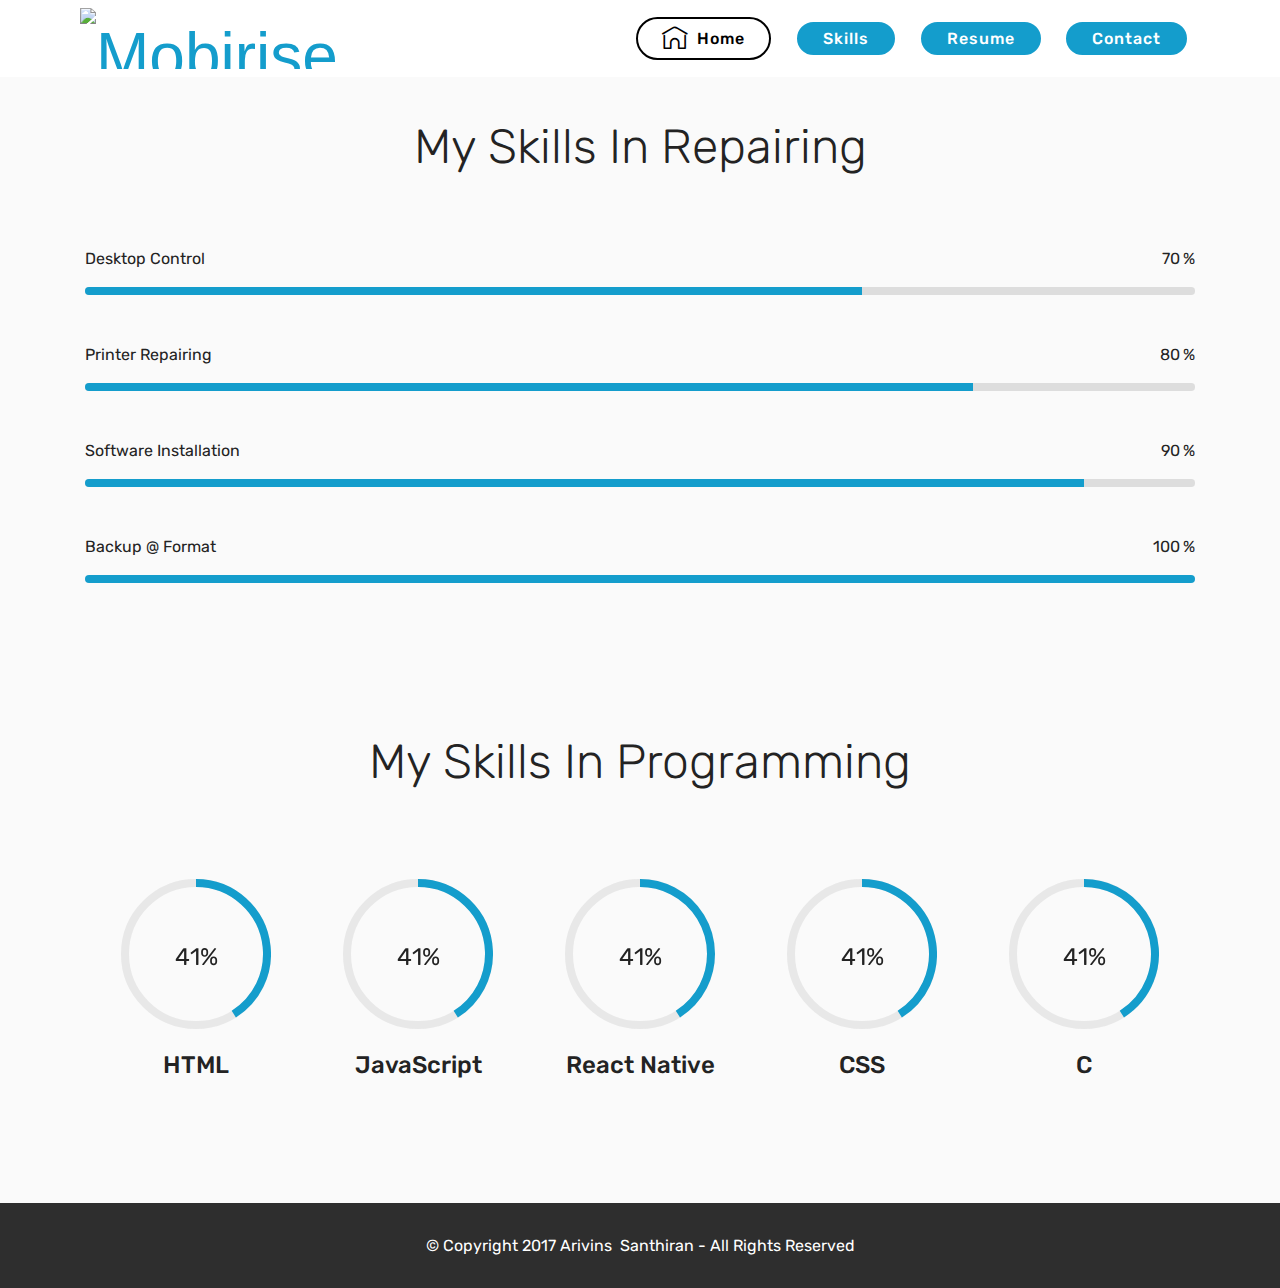
==== page1.html @ 5cee09bf "create github pages" ====
<!DOCTYPE html>
<html>
<head>
  <!-- Site made with Mobirise Website Builder v4.3.2, https://mobirise.com -->
  <meta charset="UTF-8">
  <meta http-equiv="X-UA-Compatible" content="IE=edge">
  <meta name="generator" content="Mobirise v4.3.2, mobirise.com">
  <meta name="viewport" content="width=device-width, initial-scale=1">
  <link rel="shortcut icon" href="assets/images/logo4.png" type="image/x-icon">
  <meta name="description" content="Website Builder Description">
  <title>Skills</title>
  <link rel="stylesheet" href="assets/web/assets/mobirise-icons-bold/mobirise-icons-bold.css">
  <link rel="stylesheet" href="assets/tether/tether.min.css">
  <link rel="stylesheet" href="assets/bootstrap/css/bootstrap.min.css">
  <link rel="stylesheet" href="assets/bootstrap/css/bootstrap-grid.min.css">
  <link rel="stylesheet" href="assets/bootstrap/css/bootstrap-reboot.min.css">
  <link rel="stylesheet" href="assets/soundcloud-plugin/style.css">
  <link rel="stylesheet" href="assets/dropdown/css/style.css">
  <link rel="stylesheet" href="assets/as-pie-progress/css/progress.min.css">
  <link rel="stylesheet" href="assets/theme/css/style.css">
  <link rel="stylesheet" href="assets/mobirise/css/mbr-additional.css" type="text/css">
  
  
  
</head>
<body>
<section class="menu cid-qB36aNNaME" once="menu" id="menu2-l" data-rv-view="851">

    

    <nav class="navbar navbar-expand beta-menu navbar-dropdown align-items-center navbar-fixed-top navbar-toggleable-sm">
        <button class="navbar-toggler navbar-toggler-right" type="button" data-toggle="collapse" data-target="#navbarSupportedContent" aria-controls="navbarSupportedContent" aria-expanded="false" aria-label="Toggle navigation">
            <div class="hamburger">
                <span></span>
                <span></span>
                <span></span>
                <span></span>
            </div>
        </button>
        <div class="menu-logo">
            <div class="navbar-brand">
                <span class="navbar-logo">
                    <a href="index.html#header4-16">
                        <img src="assets/images/mbr-1920x1050.jpg" alt="Mobirise" title="" media-simple="true" style="height: 3.8rem;">
                    </a>
                </span>
                
            </div>
        </div>
        <div class="collapse navbar-collapse" id="navbarSupportedContent">
            <ul class="navbar-nav nav-dropdown" data-app-modern-menu="true"><li class="nav-item dropdown">
                    <a class="nav-link link text-warning display-4" href="https://mobirise.com" aria-expanded="false">.</a>
                </li></ul>
            <div class="navbar-buttons mbr-section-btn"><a class="btn btn-sm btn-black-outline display-4" href="index.html#menu-10"><span class="mbrib-home mbr-iconfont mbr-iconfont-btn"></span>Home</a> <a class="btn btn-sm btn-primary display-4" href="page1.html#progress-bars1-s">Skills
                    </a> <a class="btn btn-sm btn-primary display-4" href="assets/files/index8.pdf">Resume
                    </a> <a class="btn btn-sm btn-primary display-4" href="page2.html#form1-o">Contact
                    </a></div>
        </div>
    </nav>
</section>

<section class="engine"><a href="https://mobirise.co/o">bootstrap button</a></section><section class="progress-bars1 cid-qB3oyh5F5B" id="progress-bars1-s" data-rv-view="853">
    
      

    

    <div class="container">
        <h2 class="mbr-section-title pb-2 align-center mbr-fonts-style display-2"><br>My Skills In Repairing</h2>

        <h3 class="mbr-section-subtitle pb-5 mbr-fonts-style display-5"></h3>

        <div class="progress_elements">
            <div class="progress1 pb-5">
                <div class="title-wrap">
                    <div class="progressbar-title mbr-fonts-style display-7">
                        <p>Desktop Control</p>
                    </div>
                    <div class="progress_value mbr-fonts-style display-7">
                        <div class="progressbar-number"></div>
                        <span>%</span>
                    </div>
                </div>
                <progress class="progress progress-primary" max="100" value="70">
                </progress>
            </div>
            
            <div class="progress2 pb-5">
                <div class="title-wrap">
                    <div class="progressbar-title mbr-fonts-style display-7">
                        <p>Printer Repairing &nbsp; &nbsp; &nbsp; &nbsp; &nbsp; &nbsp; &nbsp; &nbsp; &nbsp; &nbsp; &nbsp; &nbsp;</p>
                    </div>
                <div class="progress_value mbr-fonts-style display-7">
                    <div class="progressbar-number"></div>
                    <span>%</span>
                </div>
                </div>
                <progress class="progress progress-primary" max="100" value="80">
                </progress>
            </div>
            
            <div class="progress3 pb-5">
                <div class="title-wrap">
                    <div class="progressbar-title mbr-fonts-style display-7">
                        <p>Software Installation</p>
                    </div>
                    <div class="progress_value mbr-fonts-style display-7">
                        <div class="progressbar-number"></div>
                        <span>%</span>
                    </div>
                </div>
                <progress class="progress progress-primary" max="100" value="90">
                </progress>
            </div>
            
            <div class="progress4">
                <div class="title-wrap">
                    <div class="progressbar-title mbr-fonts-style display-7">
                        <p>Backup @ Format</p>
                    </div>
                <div class="progress_value mbr-fonts-style display-7">
                    <div class="progressbar-number"></div>
                    <span>%</span>
                </div>
                </div>
                <progress class="progress progress-primary" max="100" value="100">
                </progress>
            </div>
        </div>
    </div>
</section>

<section class="progress-bars3 cid-qB6vY9SUSP" id="progress-bars3-17" data-rv-view="856">
 
     

    
    
    <div class="container">
        <h2 class="mbr-section-title pb-3 align-center mbr-fonts-style display-2">My Skills In Programming</h2>

        <h3 class="mbr-section-subtitle mbr-fonts-style display-5"></h3>
    
        <div class="media-container-row pt-5 mt-2">
            <div class="card p-3 align-center">
                <div class="wrap">
                    <div class="pie_progress progress1" role="progressbar" data-goal="70">
                        <p class="pie_progress__number mbr-fonts-style display-5"></p>
                    </div>
                </div> 
                <div class="mbr-crt-title pt-3">
                    <h4 class="card-title py-2 mbr-fonts-style display-5">HTML</h4>
                </div>                 
            </div>

            <div class="card p-3 align-center">
                <div class="wrap">
                    <div class="pie_progress progress2" role="progressbar" data-goal="73">
                        <p class="pie_progress__number mbr-fonts-style display-5"></p>
                    </div>
                </div> 
                <div class="mbr-crt-title pt-3">
                    <h4 class="card-title py-2 mbr-fonts-style display-5">JavaScript</h4>
                </div>                 
            </div>

            <div class="card p-3 align-center">
                <div class="wrap">
                    <div class="pie_progress progress3" role="progressbar" data-goal="65">
                        <p class="pie_progress__number mbr-fonts-style display-5"></p>
                    </div>
                </div> 
                <div class="mbr-crt-title pt-3">
                    <h4 class="card-title py-2 mbr-fonts-style display-5">React Native</h4>
                </div>                 
            </div>

            <div class="card p-3 align-center">
                <div class="wrap">
                    <div class="pie_progress progress4" role="progressbar" data-goal="68">
                        <p class="pie_progress__number mbr-fonts-style display-5"></p>
                    </div>
                </div> 
                <div class="mbr-crt-title pt-3">
                    <h4 class="card-title py-2 mbr-fonts-style display-5">CSS</h4>
                </div>                 
            </div>

            <div class="card p-3 align-center">
                <div class="wrap">
                    <div class="pie_progress progress5" role="progressbar" data-goal="62">
                        <p class="pie_progress__number mbr-fonts-style display-5"></p>
                    </div>
                </div> 
                <div class="mbr-crt-title pt-3">
                    <h4 class="card-title py-2 mbr-fonts-style display-5">C</h4>
                </div>                 
            </div>

            
        </div>
</div></section>

<section once="" class="cid-qB3oEfMrIQ" id="footer6-t" data-rv-view="859">

    

    

    <div class="container">
        <div class="media-container-row align-center mbr-white">
            <div class="col-12">
                <p class="mbr-text mb-0 mbr-fonts-style display-7">
                    © Copyright 2017 Arivins &nbsp;Santhiran - All Rights Reserved
                </p>
            </div>
        </div>
    </div>
</section>


  <script src="assets/web/assets/jquery/jquery.min.js"></script>
  <script src="assets/popper/popper.min.js"></script>
  <script src="assets/tether/tether.min.js"></script>
  <script src="assets/bootstrap/js/bootstrap.min.js"></script>
  <script src="assets/dropdown/js/script.min.js"></script>
  <script src="assets/touch-swipe/jquery.touch-swipe.min.js"></script>
  <script src="assets/as-pie-progress/jquery-as-pie-progress.min.js"></script>
  <script src="assets/smooth-scroll/smooth-scroll.js"></script>
  <script src="assets/theme/js/script.js"></script>
  
  
</body>
</html>
---- assets/web/assets/mobirise-icons-bold/mobirise-icons-bold.css ----
@font-face {
  font-family: 'mobirise-icons-bold';
  src:  url('mobirise-icons-bold.eot?m1l4yr');
  src:  url('mobirise-icons-bold.eot?m1l4yr#iefix') format('embedded-opentype'),
    url('mobirise-icons-bold.ttf?m1l4yr') format('truetype'),
    url('mobirise-icons-bold.woff?m1l4yr') format('woff'),
    url('mobirise-icons-bold.svg?m1l4yr#mobirise-icons-bold') format('svg');
  font-weight: normal;
  font-style: normal;
}

[class^="mbrib-"], [class*="mbrib-"] {
  /* use !important to prevent issues with browser extensions that change fonts */
  font-family: 'mobirise-icons-bold' !important;
  speak: none;
  font-style: normal;
  font-weight: normal;
  font-variant: normal;
  text-transform: none;
  line-height: 1;

  /* Better Font Rendering =========== */
  -webkit-font-smoothing: antialiased;
  -moz-osx-font-smoothing: grayscale;
}

.mbrib-add-submenu:before {
  content: "\e900";
}
.mbrib-alert:before {
  content: "\e901";
}
.mbrib-align-center:before {
  content: "\e902";
}
.mbrib-align-justify:before {
  content: "\e903";
}
.mbrib-align-left:before {
  content: "\e904";
}
.mbrib-align-right:before {
  content: "\e905";
}
.mbrib-android:before {
  content: "\e906";
}
.mbrib-apple:before {
  content: "\e907";
}
.mbrib-arrow-down:before {
  content: "\e908";
}
.mbrib-arrow-next:before {
  content: "\e909";
}
.mbrib-arrow-prev:before {
  content: "\e90a";
}
.mbrib-arrow-up:before {
  content: "\e90b";
}
.mbrib-bold:before {
  content: "\e90c";
}
.mbrib-bookmark:before {
  content: "\e90d";
}
.mbrib-bootstrap:before {
  content: "\e90e";
}
.mbrib-briefcase:before {
  content: "\e90f";
}
.mbrib-browse:before {
  content: "\e910";
}
.mbrib-bulleted-list:before {
  content: "\e911";
}
.mbrib-calendar:before {
  content: "\e912";
}
.mbrib-camera:before {
  content: "\e913";
}
.mbrib-cart-add:before {
  content: "\e914";
}
.mbrib-cart-full:before {
  content: "\e915";
}
.mbrib-cash:before {
  content: "\e916";
}
.mbrib-change-style:before {
  content: "\e917";
}
.mbrib-chat:before {
  content: "\e918";
}
.mbrib-clock:before {
  content: "\e919";
}
.mbrib-close:before {
  content: "\e91a";
}
.mbrib-cloud:before {
  content: "\e91b";
}
.mbrib-code:before {
  content: "\e91c";
}
.mbrib-contact-form:before {
  content: "\e91d";
}
.mbrib-credit-card:before {
  content: "\e91e";
}
.mbrib-cursor-click:before {
  content: "\e91f";
}
.mbrib-cust-feedback:before {
  content: "\e920";
}
.mbrib-database:before {
  content: "\e921";
}
.mbrib-delivery:before {
  content: "\e922";
}
.mbrib-desktop:before {
  content: "\e923";
}
.mbrib-devices:before {
  content: "\e924";
}
.mbrib-down:before {
  content: "\e925";
}
.mbrib-download:before {
  content: "\e926";
}
.mbrib-drag-n-drop:before {
  content: "\e927";
}
.mbrib-drag-n-drop2:before {
  content: "\e928";
}
.mbrib-edit:before {
  content: "\e929";
}
.mbrib-edit2:before {
  content: "\e92a";
}
.mbrib-error:before {
  content: "\e92b";
}
.mbrib-extension:before {
  content: "\e92c";
}
.mbrib-features:before {
  content: "\e92d";
}
.mbrib-file:before {
  content: "\e92e";
}
.mbrib-flag:before {
  content: "\e92f";
}
.mbrib-folder:before {
  content: "\e930";
}
.mbrib-gift:before {
  content: "\e931";
}
.mbrib-github:before {
  content: "\e932";
}
.mbrib-globe-2:before {
  content: "\e933";
}
.mbrib-globe:before {
  content: "\e934";
}
.mbrib-growing-chart:before {
  content: "\e935";
}
.mbrib-hearth:before {
  content: "\e936";
}
.mbrib-help:before {
  content: "\e937";
}
.mbrib-home:before {
  content: "\e938";
}
.mbrib-hot-cup:before {
  content: "\e939";
}
.mbrib-idea:before {
  content: "\e93a";
}
.mbrib-image-gallery:before {
  content: "\e93b";
}
.mbrib-image-slider:before {
  content: "\e93c";
}
.mbrib-info:before {
  content: "\e93d";
}
.mbrib-italic:before {
  content: "\e93e";
}
.mbrib-key:before {
  content: "\e93f";
}
.mbrib-laptop:before {
  content: "\e940";
}
.mbrib-layers:before {
  content: "\e941";
}
.mbrib-left-right:before {
  content: "\e942";
}
.mbrib-left:before {
  content: "\e943";
}
.mbrib-letter:before {
  content: "\e944";
}
.mbrib-like:before {
  content: "\e945";
}
.mbrib-link:before {
  content: "\e946";
}
.mbrib-lock:before {
  content: "\e947";
}
.mbrib-login:before {
  content: "\e948";
}
.mbrib-logout:before {
  content: "\e949";
}
.mbrib-magic-stick:before {
  content: "\e94a";
}
.mbrib-map-pin:before {
  content: "\e94b";
}
.mbrib-menu:before {
  content: "\e94c";
}
.mbrib-mobile:before {
  content: "\e94d";
}
.mbrib-mobile2:before {
  content: "\e94e";
}
.mbrib-mobirise:before {
  content: "\e94f";
}
.mbrib-more-horizontal:before {
  content: "\e950";
}
.mbrib-more-vertical:before {
  content: "\e951";
}
.mbrib-music:before {
  content: "\e952";
}
.mbrib-new-file:before {
  content: "\e953";
}
.mbrib-numbered-list:before {
  content: "\e954";
}
.mbrib-opened-folder:before {
  content: "\e955";
}
.mbrib-pages:before {
  content: "\e956";
}
.mbrib-paper-plane:before {
  content: "\e957";
}
.mbrib-paperclip:before {
  content: "\e958";
}
.mbrib-photo:before {
  content: "\e959";
}
.mbrib-photos:before {
  content: "\e95a";
}
.mbrib-pin:before {
  content: "\e95b";
}
.mbrib-play:before {
  content: "\e95c";
}
.mbrib-plus:before {
  content: "\e95d";
}
.mbrib-preview:before {
  content: "\e95e";
}
.mbrib-print:before {
  content: "\e95f";
}
.mbrib-protect:before {
  content: "\e960";
}
.mbrib-question:before {
  content: "\e961";
}
.mbrib-quote-left:before {
  content: "\e962";
}
.mbrib-quote-right:before {
  content: "\e963";
}
.mbrib-redo:before {
  content: "\e964";
}
.mbrib-refresh:before {
  content: "\e965";
}
.mbrib-responsive:before {
  content: "\e966";
}
.mbrib-right:before {
  content: "\e967";
}
.mbrib-rocket:before {
  content: "\e968";
}
.mbrib-sad-face:before {
  content: "\e969";
}
.mbrib-sale:before {
  content: "\e96a";
}
.mbrib-save:before {
  content: "\e96b";
}
.mbrib-search:before {
  content: "\e96c";
}
.mbrib-setting:before {
  content: "\e96d";
}
.mbrib-setting2:before {
  content: "\e96e";
}
.mbrib-setting3:before {
  content: "\e96f";
}
.mbrib-share:before {
  content: "\e970";
}
.mbrib-shopping-bag:before {
  content: "\e971";
}
.mbrib-shopping-basket:before {
  content: "\e972";
}
.mbrib-shopping-cart:before {
  content: "\e973";
}
.mbrib-sites:before {
  content: "\e974";
}
.mbrib-smile-face:before {
  content: "\e975";
}
.mbrib-speed:before {
  content: "\e976";
}
.mbrib-star:before {
  content: "\e977";
}
.mbrib-success:before {
  content: "\e978";
}
.mbrib-sun:before {
  content: "\e979";
}
.mbrib-sun2:before {
  content: "\e97a";
}
.mbrib-tablet-vertical:before {
  content: "\e97b";
}
.mbrib-tablet:before {
  content: "\e97c";
}
.mbrib-target:before {
  content: "\e97d";
}
.mbrib-timer:before {
  content: "\e97e";
}
.mbrib-to-ftp:before {
  content: "\e97f";
}
.mbrib-to-local-drive:before {
  content: "\e980";
}
.mbrib-touch-swipe:before {
  content: "\e981";
}
.mbrib-touch:before {
  content: "\e982";
}
.mbrib-trash:before {
  content: "\e983";
}
.mbrib-underline:before {
  content: "\e984";
}
.mbrib-undo:before {
  content: "\e985";
}
.mbrib-unlink:before {
  content: "\e986";
}
.mbrib-unlock:before {
  content: "\e987";
}
.mbrib-up-down:before {
  content: "\e988";
}
.mbrib-up:before {
  content: "\e989";
}
.mbrib-update:before {
  content: "\e98a";
}
.mbrib-upload:before {
  content: "\e98b";
}
.mbrib-user:before {
  content: "\e98c";
}
.mbrib-user2:before {
  content: "\e98d";
}
.mbrib-users:before {
  content: "\e98e";
}
.mbrib-video-play:before {
  content: "\e98f";
}
.mbrib-video:before {
  content: "\e990";
}
.mbrib-watch:before {
  content: "\e991";
}
.mbrib-website-theme:before {
  content: "\e992";
}
.mbrib-wifi:before {
  content: "\e993";
}
.mbrib-windows:before {
  content: "\e994";
}
.mbrib-zoom-out:before {
  content: "\e995";
}
---- assets/soundcloud-plugin/style.css ----
.addons-container {
  position: relative;
  margin-left: auto;
  margin-right: auto;
  padding-right: 15px;
  padding-left: 15px; }
  @media (min-width: 576px) {
    .addons-container {
      padding-right: 15px;
      padding-left: 15px; } }
  @media (min-width: 768px) {
    .addons-container {
      padding-right: 15px;
      padding-left: 15px; } }
  @media (min-width: 992px) {
    .addons-container {
      padding-right: 15px;
      padding-left: 15px; } }
  @media (min-width: 1200px) {
    .addons-container {
      padding-right: 15px;
      padding-left: 15px; } }
  @media (min-width: 576px) {
    .addons-container {
      width: 540px;
      max-width: 100%; } }
  @media (min-width: 768px) {
    .addons-container {
      width: 720px;
      max-width: 100%; } }
  @media (min-width: 992px) {
    .addons-container {
      width: 960px;
      max-width: 100%; } }
  @media (min-width: 1200px) {
    .addons-container {
      width: 1140px;
      max-width: 100%; } }

.addons-container-inner{
    position: relative;
    width: 100%;
    min-height: 1px;
    padding-right: 15px;
    padding-left: 15px;
}
@media (min-width: 567px) {
    .addons-container-inner{
        -ms-flex: 0 0 66.666667%;
        flex: 0 0 66.666667%;
        max-width: 66.666667%;
    }
}
.addons-row{
    display: flex;
    justify-content:center;
}
---- assets/dropdown/css/style.css ----
.navbar-dropdown {
  left: 0;
  padding: 0;
  position: absolute;
  right: 0;
  top: 0;
  transition: all 0.45s ease;
  z-index: 1030;
  background: #282828; }
  .navbar-dropdown .navbar-logo {
    margin-right: 0.8rem;
    transition: margin 0.3s ease-in-out;
    vertical-align: middle; }
    .navbar-dropdown .navbar-logo img {
      height: 3.125rem;
      transition: all 0.3s ease-in-out; }
    .navbar-dropdown .navbar-logo.mbr-iconfont {
      font-size: 3.125rem;
      line-height: 3.125rem; }
  .navbar-dropdown .navbar-caption {
    font-weight: 700;
    white-space: normal;
    vertical-align: -4px;
    line-height: 3.125rem !important; }
    .navbar-dropdown .navbar-caption, .navbar-dropdown .navbar-caption:hover {
      color: inherit;
      text-decoration: none; }
  .navbar-dropdown .mbr-iconfont + .navbar-caption {
    vertical-align: -1px; }
  .navbar-dropdown.navbar-fixed-top {
    position: fixed; }
  .navbar-dropdown .navbar-brand span {
    vertical-align: -4px; }
  .navbar-dropdown.bg-color.transparent {
    background: none; }
  .navbar-dropdown.navbar-short .navbar-brand {
    padding: 0.625rem 0; }
    .navbar-dropdown.navbar-short .navbar-brand span {
      vertical-align: -1px; }
  .navbar-dropdown.navbar-short .navbar-caption {
    line-height: 2.375rem !important;
    vertical-align: -2px; }
  .navbar-dropdown.navbar-short .navbar-logo {
    margin-right: 0.5rem; }
    .navbar-dropdown.navbar-short .navbar-logo img {
      height: 2.375rem; }
    .navbar-dropdown.navbar-short .navbar-logo.mbr-iconfont {
      font-size: 2.375rem;
      line-height: 2.375rem; }
  .navbar-dropdown.navbar-short .mbr-table-cell {
    height: 3.625rem; }
  .navbar-dropdown .navbar-close {
    left: 0.6875rem;
    position: fixed;
    top: 0.75rem;
    z-index: 1000; }
  .navbar-dropdown .hamburger-icon {
    content: "";
    display: inline-block;
    vertical-align: middle;
    width: 16px;
    -webkit-box-shadow: 0 -6px 0 1px #282828,0 0 0 1px #282828,0 6px 0 1px #282828;
    -moz-box-shadow: 0 -6px 0 1px #282828,0 0 0 1px #282828,0 6px 0 1px #282828;
    box-shadow: 0 -6px 0 1px #282828,0 0 0 1px #282828,0 6px 0 1px #282828; }

.dropdown-menu .dropdown-toggle[data-toggle="dropdown-submenu"]::after {
  border-bottom: 0.35em solid transparent;
  border-left: 0.35em solid;
  border-right: 0;
  border-top: 0.35em solid transparent;
  margin-left: 0.3rem; }

.dropdown-menu .dropdown-item:focus {
  outline: 0; }

.nav-dropdown {
  font-size: 0.75rem;
  font-weight: 500;
  height: auto !important; }
  .nav-dropdown .nav-btn {
    padding-left: 1rem; }
  .nav-dropdown .link {
    margin: .667em 1.667em;
    font-weight: 500;
    padding: 0;
    transition: color .2s ease-in-out; }
    .nav-dropdown .link.dropdown-toggle {
      margin-right: 2.583em; }
      .nav-dropdown .link.dropdown-toggle::after {
        margin-left: .25rem;
        border-top: 0.35em solid;
        border-right: 0.35em solid transparent;
        border-left: 0.35em solid transparent;
        border-bottom: 0; }
      .nav-dropdown .link.dropdown-toggle[aria-expanded="true"] {
        margin: 0;
        padding: 0.667em 3.263em  0.667em 1.667em; }
  .nav-dropdown .link::after,
  .nav-dropdown .dropdown-item::after {
    color: inherit; }
  .nav-dropdown .btn {
    font-size: 0.75rem;
    font-weight: 700;
    letter-spacing: 0;
    margin-bottom: 0;
    padding-left: 1.25rem;
    padding-right: 1.25rem; }
  .nav-dropdown .dropdown-menu {
    border-radius: 0;
    border: 0;
    left: 0;
    margin: 0;
    padding-bottom: 1.25rem;
    padding-top: 1.25rem;
    position: relative; }
  .nav-dropdown .dropdown-submenu {
    margin-left: 0.125rem;
    top: 0; }
  .nav-dropdown .dropdown-item {
    font-weight: 500;
    line-height: 2;
    padding: 0.3846em 4.615em 0.3846em 1.5385em;
    position: relative;
    transition: color .2s ease-in-out, background-color .2s ease-in-out; }
    .nav-dropdown .dropdown-item::after {
      margin-top: -0.3077em;
      position: absolute;
      right: 1.1538em;
      top: 50%; }
    .nav-dropdown .dropdown-item:focus, .nav-dropdown .dropdown-item:hover {
      background: none; }

@media (max-width: 767px) {
  .nav-dropdown.navbar-toggleable-sm {
    bottom: 0;
    display: none;
    left: 0;
    overflow-x: hidden;
    position: fixed;
    top: 0;
    transform: translateX(-100%);
    -ms-transform: translateX(-100%);
    -webkit-transform: translateX(-100%);
    width: 18.75rem;
    z-index: 999; } }
.nav-dropdown.navbar-toggleable-xl {
  bottom: 0;
  display: none;
  left: 0;
  overflow-x: hidden;
  position: fixed;
  top: 0;
  transform: translateX(-100%);
  -ms-transform: translateX(-100%);
  -webkit-transform: translateX(-100%);
  width: 18.75rem;
  z-index: 999; }

.nav-dropdown-sm {
  display: block !important;
  overflow-x: hidden;
  overflow: auto;
  padding-top: 3.875rem; }
  .nav-dropdown-sm::after {
    content: "";
    display: block;
    height: 3rem;
    width: 100%; }
  .nav-dropdown-sm.collapse.in ~ .navbar-close {
    display: block !important; }
  .nav-dropdown-sm.collapsing, .nav-dropdown-sm.collapse.in {
    transform: translateX(0);
    -ms-transform: translateX(0);
    -webkit-transform: translateX(0);
    transition: all 0.25s ease-out;
    -webkit-transition: all 0.25s ease-out;
    background: #282828; }
  .nav-dropdown-sm.collapsing[aria-expanded="false"] {
    transform: translateX(-100%);
    -ms-transform: translateX(-100%);
    -webkit-transform: translateX(-100%); }
  .nav-dropdown-sm .nav-item {
    display: block;
    margin-left: 0 !important;
    padding-left: 0; }
  .nav-dropdown-sm .link,
  .nav-dropdown-sm .dropdown-item {
    border-top: 1px dotted rgba(255, 255, 255, 0.1);
    font-size: 0.8125rem;
    line-height: 1.6;
    margin: 0 !important;
    padding: 0.875rem 2.4rem 0.875rem 1.5625rem !important;
    position: relative;
    white-space: normal; }
    .nav-dropdown-sm .link:focus, .nav-dropdown-sm .link:hover,
    .nav-dropdown-sm .dropdown-item:focus,
    .nav-dropdown-sm .dropdown-item:hover {
      background: rgba(0, 0, 0, 0.2) !important;
      color: #c0a375; }
  .nav-dropdown-sm .nav-btn {
    position: relative;
    padding: 1.5625rem 1.5625rem 0 1.5625rem; }
    .nav-dropdown-sm .nav-btn::before {
      border-top: 1px dotted rgba(255, 255, 255, 0.1);
      content: "";
      left: 0;
      position: absolute;
      top: 0;
      width: 100%; }
    .nav-dropdown-sm .nav-btn + .nav-btn {
      padding-top: 0.625rem; }
      .nav-dropdown-sm .nav-btn + .nav-btn::before {
        display: none; }
  .nav-dropdown-sm .btn {
    padding: 0.625rem 0; }
  .nav-dropdown-sm .dropdown-toggle[data-toggle="dropdown-submenu"]::after {
    margin-left: .25rem;
    border-top: 0.35em solid;
    border-right: 0.35em solid transparent;
    border-left: 0.35em solid transparent;
    border-bottom: 0; }
  .nav-dropdown-sm .dropdown-toggle[data-toggle="dropdown-submenu"][aria-expanded="true"]::after {
    border-top: 0;
    border-right: 0.35em solid transparent;
    border-left: 0.35em solid transparent;
    border-bottom: 0.35em solid; }
  .nav-dropdown-sm .dropdown-menu {
    margin: 0;
    padding: 0;
    position: relative;
    top: 0;
    left: 0;
    width: 100%;
    border: 0;
    float: none;
    border-radius: 0;
    background: none; }
  .nav-dropdown-sm .dropdown-submenu {
    left: 100%;
    margin-left: 0.125rem;
    margin-top: -1.25rem;
    top: 0; }

.navbar-toggleable-sm .nav-dropdown .dropdown-menu {
  position: absolute; }

.navbar-toggleable-sm .nav-dropdown .dropdown-submenu {
  left: 100%;
  margin-left: 0.125rem;
  margin-top: -1.25rem;
  top: 0; }

.navbar-toggleable-sm.opened .nav-dropdown .dropdown-menu {
  position: relative; }

.navbar-toggleable-sm.opened .nav-dropdown .dropdown-submenu {
  left: 0;
  margin-left: 00rem;
  margin-top: 0rem;
  top: 0; }

.is-builder .nav-dropdown.collapsing {
  transition: none !important; }

/*# sourceMappingURL=style.css.map */
---- assets/as-pie-progress/css/progress.min.css ----
/**
* jQuery asPieProgress
* A jQuery plugin that animate the progress bar
* Compiled: Fri Sep 02 2016 14:07:00 GMT+0800 (CST)
* @version v0.3.4
* @link https://github.com/amazingSurge/jquery-asPieProgress
* @copyright LGPL-3.0
*/
.pie_progress{position:relative;text-align:center;-webkit-transform-style:preserve-3d;transform-style:preserve-3d}.pie_progress svg{margin:0 auto}.pie_progress__content,.pie_progress__icon,.pie_progress__label,.pie_progress__number{position:absolute;top:50%;left:0;width:100%;-webkit-transform:translateY(-50%);-ms-transform:translateY(-50%);transform:translateY(-50%)}.pie_progress__number{font-size:42px}.pie_progress__label{margin-top:32px;font-size:12px}.pie_progress__svg{position:relative;display:inline-block;width:100%;padding-bottom:100%;overflow:hidden;vertical-align:middle}.pie_progress__svg svg{position:absolute;top:0;left:0;display:inline-block}
---- assets/theme/css/style.css ----
/*!
 * Mobirise v4 theme (https://mobirise.com/)
 * Copyright 2017 Mobirise
 */
section {
  background-color: #eeeeee; }

section,
.container,
.container-fluid {
  position: relative;
  word-wrap: break-word; }

a.mbr-iconfont:hover {
  text-decoration: none; }

.article .lead p, .article .lead ul, .article .lead ol, .article .lead pre, .article .lead blockquote {
  margin-bottom: 0; }

a {
  font-style: normal;
  font-weight: 400;
  cursor: pointer; }
  a, a:hover {
    text-decoration: none; }

figure {
  margin-bottom: 0; }

body {
  color: #232323; }

h1, h2, h3, h4, h5, h6,
.h1, .h2, .h3, .h4, .h5, .h6,
.display-1, .display-2, .display-3, .display-4 {
  line-height: 1;
  word-break: break-word;
  word-wrap: break-word; }

b, strong {
  font-weight: bold; }

blockquote {
  padding: 10px 0 10px 20px;
  position: relative;
  border-left: 2px solid;
  border-color: #ff3366; }

input:-webkit-autofill, input:-webkit-autofill:hover, input:-webkit-autofill:focus, input:-webkit-autofill:active {
  transition-delay: 9999s;
  transition-property: background-color, color; }

textarea[type="hidden"] {
  display: none; }

body {
  position: relative; }

section {
  background-position: 50% 50%;
  background-repeat: no-repeat;
  background-size: cover; }
  section .mbr-background-video,
  section .mbr-background-video-preview {
    position: absolute;
    bottom: 0;
    left: 0;
    right: 0;
    top: 0; }

.hidden {
  visibility: hidden; }

.mbr-z-index20 {
  z-index: 20; }

/*! Base colors */
.mbr-white {
  color: #ffffff; }

.mbr-black {
  color: #000000; }

.mbr-bg-white {
  background-color: #ffffff; }

.mbr-bg-black {
  background-color: #000000; }

/*! Text-aligns */
.align-left {
  text-align: left; }

.align-center {
  text-align: center; }

.align-right {
  text-align: right; }

@media (max-width: 767px) {
  .align-left, .align-center, .align-right, .mbr-section-btn, .mbr-section-title {
    text-align: center; } }
/*! Font-weight  */
.mbr-light {
  font-weight: 300; }

.mbr-regular {
  font-weight: 400; }

.mbr-semibold {
  font-weight: 500; }

.mbr-bold {
  font-weight: 700; }

/*! Media  */
.media-size-item {
  -webkit-flex: 1 1 auto;
  -moz-flex: 1 1 auto;
  -ms-flex: 1 1 auto;
  -o-flex: 1 1 auto;
  flex: 1 1 auto; }

.media-content {
  -webkit-flex-basis: 100%;
  flex-basis: 100%; }

.media-container-row {
  display: -ms-flexbox;
  display: -webkit-flex;
  display: flex;
  -webkit-flex-direction: row;
  -ms-flex-direction: row;
  flex-direction: row;
  -webkit-flex-wrap: wrap;
  -ms-flex-wrap: wrap;
  flex-wrap: wrap;
  -webkit-justify-content: center;
  -ms-flex-pack: center;
  justify-content: center;
  -webkit-align-content: center;
  -ms-flex-line-pack: center;
  align-content: center;
  -webkit-align-items: start;
  -ms-flex-align: start;
  align-items: start; }
  .media-container-row .media-size-item {
    width: 400px; }

.media-container-column {
  display: -ms-flexbox;
  display: -webkit-flex;
  display: flex;
  -webkit-flex-direction: column;
  -ms-flex-direction: column;
  flex-direction: column;
  -webkit-flex-wrap: wrap;
  -ms-flex-wrap: wrap;
  flex-wrap: wrap;
  -webkit-justify-content: center;
  -ms-flex-pack: center;
  justify-content: center;
  -webkit-align-content: center;
  -ms-flex-line-pack: center;
  align-content: center;
  -webkit-align-items: stretch;
  -ms-flex-align: stretch;
  align-items: stretch; }
  .media-container-column > * {
    width: 100%; }

@media (min-width: 992px) {
  .media-container-row {
    -webkit-flex-wrap: nowrap;
    -ms-flex-wrap: nowrap;
    flex-wrap: nowrap; } }
figure {
  overflow: hidden; }

figure[mbr-media-size] {
  transition: width 0.1s; }

.mbr-figure img, .mbr-figure iframe {
  display: block;
  width: 100%; }

.card {
  background-color: transparent;
  border: none; }

.card-img {
  text-align: center;
  flex-shrink: 0; }

.media {
  max-width: 100%;
  margin: 0 auto; }

.mbr-figure {
  -ms-flex-item-align: center;
  -ms-grid-row-align: center;
  -webkit-align-self: center;
  align-self: center; }

.media-container > div {
  max-width: 100%; }

.mbr-figure img, .card-img img {
  width: 100%; }

@media (max-width: 991px) {
  .media-size-item {
    width: auto !important; }

  .media {
    width: auto; }

  .mbr-figure {
    width: 100% !important; } }
/*! Buttons */
.mbr-section-btn {
  margin-left: -.25rem;
  margin-right: -.25rem;
  font-size: 0; }

nav .mbr-section-btn {
  margin-left: 0rem;
  margin-right: 0rem; }

/*! Btn icon margin */
.btn .mbr-iconfont, .btn.btn-sm .mbr-iconfont {
  cursor: pointer;
  margin-right: 0.5rem; }

.btn.btn-md .mbr-iconfont, .btn.btn-md .mbr-iconfont {
  margin-right: 0.8rem; }

.mbr-regular {
  font-weight: 400; }

.mbr-semibold {
  font-weight: 500; }

.mbr-bold {
  font-weight: 700; }

[type="submit"] {
  -webkit-appearance: none; }

/*! Full-screen */
.mbr-fullscreen .mbr-overlay {
  min-height: 100vh; }

.mbr-fullscreen {
  display: flex;
  display: -webkit-flex;
  display: -moz-flex;
  display: -ms-flex;
  display: -o-flex;
  align-items: center;
  -webkit-align-items: center;
  min-height: 100vh;
  padding-top: 3rem;
  padding-bottom: 3rem; }

/*! Map */
.map {
  height: 25rem;
  position: relative; }
  .map iframe {
    width: 100%;
    height: 100%; }

/* Form */
.form-asterisk {
  font-family: initial;
  position: absolute;
  top: -2px;
  font-weight: normal; }

/*! Scroll to top arrow */
.mbr-arrow-up {
  bottom: 25px;
  right: 90px;
  position: fixed;
  text-align: right;
  z-index: 5000;
  color: #ffffff;
  font-size: 32px;
  transform: rotate(180deg);
  -webkit-transform: rotate(180deg); }

.mbr-arrow-up a {
  background: rgba(0, 0, 0, 0.2);
  border-radius: 3px;
  color: #fff;
  display: inline-block;
  height: 60px;
  width: 60px;
  outline-style: none !important;
  position: relative;
  text-decoration: none;
  transition: all .3s ease-in-out;
  cursor: pointer;
  text-align: center; }
  .mbr-arrow-up a:hover {
    background-color: rgba(0, 0, 0, 0.4); }
  .mbr-arrow-up a i {
    line-height: 60px; }

.mbr-arrow-up-icon {
  display: block;
  color: #fff; }

.mbr-arrow-up-icon::before {
  content: "\203a";
  display: inline-block;
  font-family: serif;
  font-size: 32px;
  line-height: 1;
  font-style: normal;
  position: relative;
  top: 6px;
  left: -4px;
  -webkit-transform: rotate(-90deg);
  transform: rotate(-90deg); }

/*! Arrow Down */
.mbr-arrow {
  position: absolute;
  bottom: 45px;
  left: 50%;
  width: 60px;
  height: 60px;
  cursor: pointer;
  background-color: rgba(80, 80, 80, 0.5);
  border-radius: 50%;
  -webkit-transform: translateX(-50%);
  transform: translateX(-50%); }
  .mbr-arrow > a {
    display: inline-block;
    text-decoration: none;
    outline-style: none;
    -webkit-animation: arrowdown 1.7s ease-in-out infinite;
    animation: arrowdown 1.7s ease-in-out infinite; }
    .mbr-arrow > a > i {
      position: absolute;
      top: -2px;
      left: 15px;
      font-size: 2rem; }

@keyframes arrowdown {
  0% {
    transform: translateY(0px);
    -webkit-transform: translateY(0px); }
  50% {
    transform: translateY(-5px);
    -webkit-transform: translateY(-5px); }
  100% {
    transform: translateY(0px);
    -webkit-transform: translateY(0px); } }
@-webkit-keyframes arrowdown {
  0% {
    transform: translateY(0px);
    -webkit-transform: translateY(0px); }
  50% {
    transform: translateY(-5px);
    -webkit-transform: translateY(-5px); }
  100% {
    transform: translateY(0px);
    -webkit-transform: translateY(0px); } }
@media (max-width: 500px) {
  .mbr-arrow-up {
    left: 50%;
    right: auto;
    transform: translateX(-50%) rotate(180deg);
    -webkit-transform: translateX(-50%) rotate(180deg); } }
/*Gradients animation*/
@keyframes gradient-animation {
  from {
    background-position: 0% 100%;
    animation-timing-function: ease-in-out; }
  to {
    background-position: 100% 0%;
    animation-timing-function: ease-in-out; } }
@-webkit-keyframes gradient-animation {
  from {
    background-position: 0% 100%;
    animation-timing-function: ease-in-out; }
  to {
    background-position: 100% 0%;
    animation-timing-function: ease-in-out; } }
.bg-gradient {
  background-size: 200% 200%;
  animation: gradient-animation 5s infinite alternate;
  -webkit-animation: gradient-animation 5s infinite alternate; }

.menu .navbar-brand {
  display: -webkit-flex; }
  .menu .navbar-brand span {
    display: flex;
    display: -webkit-flex; }
  .menu .navbar-brand .navbar-caption-wrap {
    display: -webkit-flex; }
  .menu .navbar-brand .navbar-logo img {
    display: -webkit-flex; }
@media (min-width: 768px) and (max-width: 991px) {
  .menu .navbar-toggleable-sm .navbar-nav {
    display: -webkit-box;
    display: -webkit-flex;
    display: -ms-flexbox; } }
@media (min-width: 992px) {
  .menu .navbar-nav.nav-dropdown {
    display: -webkit-flex; }
  .menu .navbar-toggleable-sm .navbar-collapse {
    display: -webkit-flex !important; } }

/*# sourceMappingURL=style.css.map */
.engine {
	position: absolute;
	text-indent: -2400px;
	text-align: center;
	padding: 0;
	top: 0;
	left: -2400px;
}
---- assets/mobirise/css/mbr-additional.css ----
@import url(https://fonts.googleapis.com/css?family=Rubik:300,300i,400,400i,500,500i,700,700i,900,900i);





body {
  font-style: normal;
  line-height: 1.5;
}
.mbr-section-title {
  font-style: normal;
  line-height: 1.2;
}
.mbr-section-subtitle {
  line-height: 1.3;
}
.mbr-text {
  font-style: normal;
  line-height: 1.6;
}
.display-1 {
  font-family: 'Rubik', sans-serif;
  font-size: 4.25rem;
}
.display-1 > .mbr-iconfont {
  font-size: 6.8rem;
}
.display-2 {
  font-family: 'Rubik', sans-serif;
  font-size: 3rem;
}
.display-2 > .mbr-iconfont {
  font-size: 4.8rem;
}
.display-4 {
  font-family: 'Rubik', sans-serif;
  font-size: 1rem;
}
.display-4 > .mbr-iconfont {
  font-size: 1.6rem;
}
.display-5 {
  font-family: 'Rubik', sans-serif;
  font-size: 1.5rem;
}
.display-5 > .mbr-iconfont {
  font-size: 2.4rem;
}
.display-7 {
  font-family: 'Rubik', sans-serif;
  font-size: 1rem;
}
.display-7 > .mbr-iconfont {
  font-size: 1.6rem;
}
/* ---- Fluid typography for mobile devices ---- */
/* 1.4 - font scale ratio ( bootstrap == 1.42857 ) */
/* 100vw - current viewport width */
/* (48 - 20)  48 == 48rem == 768px, 20 == 20rem == 320px(minimal supported viewport) */
/* 0.65 - min scale variable, may vary */
@media (max-width: 768px) {
  .display-1 {
    font-size: 3.4rem;
    font-size: calc( 2.1374999999999997rem + (4.25 - 2.1374999999999997) * ((100vw - 20rem) / (48 - 20)));
    line-height: calc( 1.4 * (2.1374999999999997rem + (4.25 - 2.1374999999999997) * ((100vw - 20rem) / (48 - 20))));
  }
  .display-2 {
    font-size: 2.4rem;
    font-size: calc( 1.7rem + (3 - 1.7) * ((100vw - 20rem) / (48 - 20)));
    line-height: calc( 1.4 * (1.7rem + (3 - 1.7) * ((100vw - 20rem) / (48 - 20))));
  }
  .display-4 {
    font-size: 0.8rem;
    font-size: calc( 1rem + (1 - 1) * ((100vw - 20rem) / (48 - 20)));
    line-height: calc( 1.4 * (1rem + (1 - 1) * ((100vw - 20rem) / (48 - 20))));
  }
  .display-5 {
    font-size: 1.2rem;
    font-size: calc( 1.175rem + (1.5 - 1.175) * ((100vw - 20rem) / (48 - 20)));
    line-height: calc( 1.4 * (1.175rem + (1.5 - 1.175) * ((100vw - 20rem) / (48 - 20))));
  }
}
/* Buttons */
.btn {
  font-weight: 500;
  border-width: 2px;
  font-style: normal;
  letter-spacing: 1px;
  margin: .4rem .8rem;
  white-space: normal;
  -webkit-transition: all 0.3s ease-in-out;
  -moz-transition: all 0.3s ease-in-out;
  transition: all 0.3s ease-in-out;
  padding: 1rem 3rem;
  border-radius: 3px;
  display: inline-flex;
  align-items: center;
  justify-content: center;
  word-break: break-word;
}
.btn-sm {
  font-weight: 500;
  letter-spacing: 1px;
  -webkit-transition: all 0.3s ease-in-out;
  -moz-transition: all 0.3s ease-in-out;
  transition: all 0.3s ease-in-out;
  padding: 0.6rem 1.5rem;
  border-radius: 3px;
}
.btn-md {
  font-weight: 500;
  letter-spacing: 1px;
  margin: .4rem .8rem !important;
  -webkit-transition: all 0.3s ease-in-out;
  -moz-transition: all 0.3s ease-in-out;
  transition: all 0.3s ease-in-out;
  padding: 1rem 3rem;
  border-radius: 3px;
}
.btn-lg {
  font-weight: 500;
  letter-spacing: 1px;
  margin: .4rem .8rem !important;
  -webkit-transition: all 0.3s ease-in-out;
  -moz-transition: all 0.3s ease-in-out;
  transition: all 0.3s ease-in-out;
  padding: 1.2rem 3.2rem;
  border-radius: 3px;
}
.bg-primary {
  background-color: #149dcc !important;
}
.bg-success {
  background-color: #f7ed4a !important;
}
.bg-info {
  background-color: #82786e !important;
}
.bg-warning {
  background-color: #ffffff !important;
}
.bg-danger {
  background-color: #b1a374 !important;
}
.btn-primary,
.btn-primary:active {
  background-color: #149dcc;
  border-color: #149dcc;
  color: #ffffff;
}
.btn-primary:hover,
.btn-primary:focus,
.btn-primary.focus,
.btn-primary.active {
  color: #ffffff;
  background-color: #0d6786;
  border-color: #0d6786;
}
.btn-primary.disabled,
.btn-primary:disabled {
  color: #ffffff !important;
  background-color: #0d6786 !important;
  border-color: #0d6786 !important;
}
.btn-secondary,
.btn-secondary:active {
  background-color: #ff3366;
  border-color: #ff3366;
  color: #ffffff;
}
.btn-secondary:hover,
.btn-secondary:focus,
.btn-secondary.focus,
.btn-secondary.active {
  color: #ffffff;
  background-color: #e50039;
  border-color: #e50039;
}
.btn-secondary.disabled,
.btn-secondary:disabled {
  color: #ffffff !important;
  background-color: #e50039 !important;
  border-color: #e50039 !important;
}
.btn-info,
.btn-info:active {
  background-color: #82786e;
  border-color: #82786e;
  color: #ffffff;
}
.btn-info:hover,
.btn-info:focus,
.btn-info.focus,
.btn-info.active {
  color: #ffffff;
  background-color: #59524b;
  border-color: #59524b;
}
.btn-info.disabled,
.btn-info:disabled {
  color: #ffffff !important;
  background-color: #59524b !important;
  border-color: #59524b !important;
}
.btn-success,
.btn-success:active {
  background-color: #f7ed4a;
  border-color: #f7ed4a;
  color: #ffffff;
}
.btn-success:hover,
.btn-success:focus,
.btn-success.focus,
.btn-success.active {
  color: #ffffff;
  background-color: #eadd0a;
  border-color: #eadd0a;
}
.btn-success.disabled,
.btn-success:disabled {
  color: #ffffff !important;
  background-color: #eadd0a !important;
  border-color: #eadd0a !important;
}
.btn-warning,
.btn-warning:active {
  background-color: #ffffff;
  border-color: #ffffff;
  color: #ffffff;
}
.btn-warning:hover,
.btn-warning:focus,
.btn-warning.focus,
.btn-warning.active {
  color: #ffffff;
  background-color: #d4d4d4;
  border-color: #d4d4d4;
}
.btn-warning.disabled,
.btn-warning:disabled {
  color: #ffffff !important;
  background-color: #d4d4d4 !important;
  border-color: #d4d4d4 !important;
}
.btn-danger,
.btn-danger:active {
  background-color: #b1a374;
  border-color: #b1a374;
  color: #ffffff;
}
.btn-danger:hover,
.btn-danger:focus,
.btn-danger.focus,
.btn-danger.active {
  color: #ffffff;
  background-color: #8b7d4e;
  border-color: #8b7d4e;
}
.btn-danger.disabled,
.btn-danger:disabled {
  color: #ffffff !important;
  background-color: #8b7d4e !important;
  border-color: #8b7d4e !important;
}
.btn-white {
  color: #333333 !important;
}
.btn-white,
.btn-white:active {
  background-color: #ffffff;
  border-color: #ffffff;
  color: #ffffff;
}
.btn-white:hover,
.btn-white:focus,
.btn-white.focus,
.btn-white.active {
  color: #ffffff;
  background-color: #d4d4d4;
  border-color: #d4d4d4;
}
.btn-white.disabled,
.btn-white:disabled {
  color: #ffffff !important;
  background-color: #d4d4d4 !important;
  border-color: #d4d4d4 !important;
}
.btn-black,
.btn-black:active {
  background-color: #333333;
  border-color: #333333;
  color: #ffffff;
}
.btn-black:hover,
.btn-black:focus,
.btn-black.focus,
.btn-black.active {
  color: #ffffff;
  background-color: #0d0d0d;
  border-color: #0d0d0d;
}
.btn-black.disabled,
.btn-black:disabled {
  color: #ffffff !important;
  background-color: #0d0d0d !important;
  border-color: #0d0d0d !important;
}
.btn-primary-outline,
.btn-primary-outline:active {
  background: none;
  border-color: #0b566f;
  color: #0b566f;
}
.btn-primary-outline:hover,
.btn-primary-outline:focus,
.btn-primary-outline.focus,
.btn-primary-outline.active {
  color: #ffffff;
  background-color: #149dcc;
  border-color: #149dcc;
}
.btn-primary-outline.disabled,
.btn-primary-outline:disabled {
  color: #ffffff !important;
  background-color: #149dcc !important;
  border-color: #149dcc !important;
}
.btn-secondary-outline,
.btn-secondary-outline:active {
  background: none;
  border-color: #cc0033;
  color: #cc0033;
}
.btn-secondary-outline:hover,
.btn-secondary-outline:focus,
.btn-secondary-outline.focus,
.btn-secondary-outline.active {
  color: #ffffff;
  background-color: #ff3366;
  border-color: #ff3366;
}
.btn-secondary-outline.disabled,
.btn-secondary-outline:disabled {
  color: #ffffff !important;
  background-color: #ff3366 !important;
  border-color: #ff3366 !important;
}
.btn-info-outline,
.btn-info-outline:active {
  background: none;
  border-color: #4b453f;
  color: #4b453f;
}
.btn-info-outline:hover,
.btn-info-outline:focus,
.btn-info-outline.focus,
.btn-info-outline.active {
  color: #ffffff;
  background-color: #82786e;
  border-color: #82786e;
}
.btn-info-outline.disabled,
.btn-info-outline:disabled {
  color: #ffffff !important;
  background-color: #82786e !important;
  border-color: #82786e !important;
}
.btn-success-outline,
.btn-success-outline:active {
  background: none;
  border-color: #d2c609;
  color: #d2c609;
}
.btn-success-outline:hover,
.btn-success-outline:focus,
.btn-success-outline.focus,
.btn-success-outline.active {
  color: #ffffff;
  background-color: #f7ed4a;
  border-color: #f7ed4a;
}
.btn-success-outline.disabled,
.btn-success-outline:disabled {
  color: #ffffff !important;
  background-color: #f7ed4a !important;
  border-color: #f7ed4a !important;
}
.btn-warning-outline,
.btn-warning-outline:active {
  background: none;
  border-color: #ffffff;
  color: #ffffff;
}
.btn-warning-outline:hover,
.btn-warning-outline:focus,
.btn-warning-outline.focus,
.btn-warning-outline.active {
  color: #ffffff;
  background-color: #ffffff;
  border-color: #ffffff;
}
.btn-warning-outline.disabled,
.btn-warning-outline:disabled {
  color: #ffffff !important;
  background-color: #ffffff !important;
  border-color: #ffffff !important;
}
.btn-danger-outline,
.btn-danger-outline:active {
  background: none;
  border-color: #7a6e45;
  color: #7a6e45;
}
.btn-danger-outline:hover,
.btn-danger-outline:focus,
.btn-danger-outline.focus,
.btn-danger-outline.active {
  color: #ffffff;
  background-color: #b1a374;
  border-color: #b1a374;
}
.btn-danger-outline.disabled,
.btn-danger-outline:disabled {
  color: #ffffff !important;
  background-color: #b1a374 !important;
  border-color: #b1a374 !important;
}
.btn-black-outline,
.btn-black-outline:active {
  background: none;
  border-color: #000000;
  color: #000000;
}
.btn-black-outline:hover,
.btn-black-outline:focus,
.btn-black-outline.focus,
.btn-black-outline.active {
  color: #ffffff;
  background-color: #333333;
  border-color: #333333;
}
.btn-black-outline.disabled,
.btn-black-outline:disabled {
  color: #ffffff !important;
  background-color: #333333 !important;
  border-color: #333333 !important;
}
.btn-white-outline,
.btn-white-outline:active,
.btn-white-outline.active {
  background: none;
  border-color: #ffffff;
  color: #ffffff;
}
.btn-white-outline:hover,
.btn-white-outline:focus,
.btn-white-outline.focus {
  color: #333333;
  background-color: #ffffff;
  border-color: #ffffff;
}
.text-primary {
  color: #149dcc !important;
}
.text-secondary {
  color: #ff3366 !important;
}
.text-success {
  color: #f7ed4a !important;
}
.text-info {
  color: #82786e !important;
}
.text-warning {
  color: #ffffff !important;
}
.text-danger {
  color: #b1a374 !important;
}
.text-white {
  color: #ffffff !important;
}
.text-black {
  color: #000000 !important;
}
a.text-primary:hover,
a.text-primary:focus {
  color: #0b566f !important;
}
a.text-secondary:hover,
a.text-secondary:focus {
  color: #cc0033 !important;
}
a.text-success:hover,
a.text-success:focus {
  color: #d2c609 !important;
}
a.text-info:hover,
a.text-info:focus {
  color: #4b453f !important;
}
a.text-warning:hover,
a.text-warning:focus {
  color: #cccccc !important;
}
a.text-danger:hover,
a.text-danger:focus {
  color: #7a6e45 !important;
}
a.text-white:hover,
a.text-white:focus {
  color: #b3b3b3 !important;
}
a.text-black:hover,
a.text-black:focus {
  color: #4d4d4d !important;
}
.alert-success {
  background-color: #70c770;
}
.alert-info {
  background-color: #82786e;
}
.alert-warning {
  background-color: #ffffff;
}
.alert-danger {
  background-color: #b1a374;
}
.mbr-section-btn a.btn:not(.btn-form) {
  border-radius: 100px;
}
.mbr-section-btn a.btn:not(.btn-form):hover {
  box-shadow: 0 10px 40px 0 rgba(0, 0, 0, 0.2);
}
.mbr-gallery-filter li a {
  border-radius: 100px !important;
}
.mbr-gallery-filter li.active .btn {
  background-color: #149dcc;
  border-color: #149dcc;
  color: #ffffff;
}
.mbr-gallery-filter li.active .btn:focus {
  box-shadow: none;
}
.nav-tabs .nav-link {
  border-radius: 100px !important;
}
.btn-form {
  border-radius: 0;
}
.btn-form:hover {
  cursor: pointer;
}
a,
a:hover {
  color: #149dcc;
}
.mbr-plan-header.bg-primary .mbr-plan-subtitle,
.mbr-plan-header.bg-primary .mbr-plan-price-desc {
  color: #b4e6f8;
}
.mbr-plan-header.bg-success .mbr-plan-subtitle,
.mbr-plan-header.bg-success .mbr-plan-price-desc {
  color: #ffffff;
}
.mbr-plan-header.bg-info .mbr-plan-subtitle,
.mbr-plan-header.bg-info .mbr-plan-price-desc {
  color: #beb8b2;
}
.mbr-plan-header.bg-warning .mbr-plan-subtitle,
.mbr-plan-header.bg-warning .mbr-plan-price-desc {
  color: #ffffff;
}
.mbr-plan-header.bg-danger .mbr-plan-subtitle,
.mbr-plan-header.bg-danger .mbr-plan-price-desc {
  color: #dfd9c6;
}
/* Scroll to top button*/
.scrollToTop_wraper {
  opacity: 0 !important;
}
/* Others*/
.note-check a[data-value=Rubik] {
  font-style: normal;
}
.mbr-arrow a {
  color: #ffffff;
}
.form-control-label {
  position: relative;
  cursor: pointer;
  margin-bottom: .357em;
  padding: 0;
}
.alert {
  color: #ffffff;
  border-radius: 0;
  border: 0;
  font-size: .875rem;
  line-height: 1.5;
  margin-bottom: 1.875rem;
  padding: 1.25rem;
  position: relative;
}
.alert.alert-form::after {
  background-color: inherit;
  bottom: -7px;
  content: "";
  display: block;
  height: 14px;
  left: 50%;
  margin-left: -7px;
  position: absolute;
  transform: rotate(45deg);
  width: 14px;
}
.form-control {
  background-color: #f5f5f5;
  box-shadow: none;
  color: #565656;
  font-family: 'Rubik', sans-serif;
  font-size: 1rem;
  line-height: 1.43;
  min-height: 3.5em;
  padding: 1.07em .5em;
}
.form-control > .mbr-iconfont {
  font-size: 1.6rem;
}
.form-control,
.form-control:focus {
  border: 1px solid #e8e8e8;
}
.form-active .form-control:invalid {
  border-color: red;
}
.mbr-overlay {
  background-color: #000;
  bottom: 0;
  left: 0;
  opacity: .5;
  position: absolute;
  right: 0;
  top: 0;
  z-index: 0;
}
blockquote {
  font-style: italic;
  padding: 10px 0 10px 20px;
  font-size: 1.09rem;
  position: relative;
  border-color: #149dcc;
  border-width: 3px;
}
ul,
ol,
pre,
blockquote {
  margin-bottom: 2.3125rem;
}
pre {
  background: #f4f4f4;
  padding: 10px 24px;
  white-space: pre-wrap;
}
.inactive {
  -webkit-user-select: none;
  -moz-user-select: none;
  -ms-user-select: none;
  user-select: none;
  pointer-events: none;
  -webkit-user-drag: none;
  user-drag: none;
}
.mbr-section__comments .row {
  justify-content: center;
}
/* Forms */
.mbr-form .btn {
  margin: .4rem 0;
}
.mbr-form .input-group-btn a.btn {
  border-radius: 100px !important;
}
.mbr-form .input-group-btn a.btn:hover {
  box-shadow: 0 10px 40px 0 rgba(0, 0, 0, 0.2);
}
.mbr-form .input-group-btn button[type="submit"] {
  border-radius: 100px !important;
  padding: 1rem 3rem;
}
.mbr-form .input-group-btn button[type="submit"]:hover {
  box-shadow: 0 10px 40px 0 rgba(0, 0, 0, 0.2);
}
.form2 .form-control {
  border-top-left-radius: 100px;
  border-bottom-left-radius: 100px;
}
.form2 .input-group-btn a.btn {
  border-top-left-radius: 0 !important;
  border-bottom-left-radius: 0 !important;
}
.form2 .input-group-btn button[type="submit"] {
  border-top-left-radius: 0 !important;
  border-bottom-left-radius: 0 !important;
}
.form3 input[type="email"] {
  border-radius: 100px !important;
}
@media (max-width: 349px) {
  .form2 input[type="email"] {
    border-radius: 100px !important;
  }
  .form2 .input-group-btn a.btn {
    border-radius: 100px !important;
  }
  .form2 .input-group-btn button[type="submit"] {
    border-radius: 100px !important;
  }
}
@media (max-width: 767px) {
  .btn {
    font-size: .75rem !important;
  }
  .btn .mbr-iconfont {
    font-size: 1rem !important;
  }
}
/* Social block */
.btn-social {
  font-size: 20px;
  border-radius: 50%;
  padding: 0;
  width: 44px;
  height: 44px;
  line-height: 44px;
  text-align: center;
  position: relative;
  border: 2px solid #c0a375;
  border-color: #149dcc;
  color: #232323;
  cursor: pointer;
}
.btn-social i {
  top: 0;
  line-height: 44px;
  width: 44px;
}
.btn-social:hover {
  color: #fff;
  background: #149dcc;
}
.btn-social + .btn {
  margin-left: .1rem;
}
/* Footer */
.mbr-footer-content li::before,
.mbr-footer .mbr-contacts li::before {
  background: #149dcc;
}
.mbr-footer-content li a:hover,
.mbr-footer .mbr-contacts li a:hover {
  color: #149dcc;
}
.footer3 input[type="email"],
.footer4 input[type="email"] {
  border-radius: 100px !important;
}
.footer3 .input-group-btn a.btn,
.footer4 .input-group-btn a.btn {
  border-radius: 100px !important;
}
.footer3 .input-group-btn button[type="submit"],
.footer4 .input-group-btn button[type="submit"] {
  border-radius: 100px !important;
}
/* Headers*/
.header13 .form-inline input[type="email"],
.header14 .form-inline input[type="email"] {
  border-radius: 100px;
}
.header13 .form-inline input[type="text"],
.header14 .form-inline input[type="text"] {
  border-radius: 100px;
}
.header13 .form-inline input[type="tel"],
.header14 .form-inline input[type="tel"] {
  border-radius: 100px;
}
.header13 .form-inline a.btn,
.header14 .form-inline a.btn {
  border-radius: 100px;
}
.header13 .form-inline button,
.header14 .form-inline button {
  border-radius: 100px !important;
}
.offset-1 {
  margin-left: 8.33333%;
}
.offset-2 {
  margin-left: 16.66667%;
}
.offset-3 {
  margin-left: 25%;
}
.offset-4 {
  margin-left: 33.33333%;
}
.offset-5 {
  margin-left: 41.66667%;
}
.offset-6 {
  margin-left: 50%;
}
.offset-7 {
  margin-left: 58.33333%;
}
.offset-8 {
  margin-left: 66.66667%;
}
.offset-9 {
  margin-left: 75%;
}
.offset-10 {
  margin-left: 83.33333%;
}
.offset-11 {
  margin-left: 91.66667%;
}
@media (min-width: 576px) {
  .offset-sm-0 {
    margin-left: 0%;
  }
  .offset-sm-1 {
    margin-left: 8.33333%;
  }
  .offset-sm-2 {
    margin-left: 16.66667%;
  }
  .offset-sm-3 {
    margin-left: 25%;
  }
  .offset-sm-4 {
    margin-left: 33.33333%;
  }
  .offset-sm-5 {
    margin-left: 41.66667%;
  }
  .offset-sm-6 {
    margin-left: 50%;
  }
  .offset-sm-7 {
    margin-left: 58.33333%;
  }
  .offset-sm-8 {
    margin-left: 66.66667%;
  }
  .offset-sm-9 {
    margin-left: 75%;
  }
  .offset-sm-10 {
    margin-left: 83.33333%;
  }
  .offset-sm-11 {
    margin-left: 91.66667%;
  }
}
@media (min-width: 768px) {
  .offset-md-0 {
    margin-left: 0%;
  }
  .offset-md-1 {
    margin-left: 8.33333%;
  }
  .offset-md-2 {
    margin-left: 16.66667%;
  }
  .offset-md-3 {
    margin-left: 25%;
  }
  .offset-md-4 {
    margin-left: 33.33333%;
  }
  .offset-md-5 {
    margin-left: 41.66667%;
  }
  .offset-md-6 {
    margin-left: 50%;
  }
  .offset-md-7 {
    margin-left: 58.33333%;
  }
  .offset-md-8 {
    margin-left: 66.66667%;
  }
  .offset-md-9 {
    margin-left: 75%;
  }
  .offset-md-10 {
    margin-left: 83.33333%;
  }
  .offset-md-11 {
    margin-left: 91.66667%;
  }
}
@media (min-width: 992px) {
  .offset-lg-0 {
    margin-left: 0%;
  }
  .offset-lg-1 {
    margin-left: 8.33333%;
  }
  .offset-lg-2 {
    margin-left: 16.66667%;
  }
  .offset-lg-3 {
    margin-left: 25%;
  }
  .offset-lg-4 {
    margin-left: 33.33333%;
  }
  .offset-lg-5 {
    margin-left: 41.66667%;
  }
  .offset-lg-6 {
    margin-left: 50%;
  }
  .offset-lg-7 {
    margin-left: 58.33333%;
  }
  .offset-lg-8 {
    margin-left: 66.66667%;
  }
  .offset-lg-9 {
    margin-left: 75%;
  }
  .offset-lg-10 {
    margin-left: 83.33333%;
  }
  .offset-lg-11 {
    margin-left: 91.66667%;
  }
}
@media (min-width: 1200px) {
  .offset-xl-0 {
    margin-left: 0%;
  }
  .offset-xl-1 {
    margin-left: 8.33333%;
  }
  .offset-xl-2 {
    margin-left: 16.66667%;
  }
  .offset-xl-3 {
    margin-left: 25%;
  }
  .offset-xl-4 {
    margin-left: 33.33333%;
  }
  .offset-xl-5 {
    margin-left: 41.66667%;
  }
  .offset-xl-6 {
    margin-left: 50%;
  }
  .offset-xl-7 {
    margin-left: 58.33333%;
  }
  .offset-xl-8 {
    margin-left: 66.66667%;
  }
  .offset-xl-9 {
    margin-left: 75%;
  }
  .offset-xl-10 {
    margin-left: 83.33333%;
  }
  .offset-xl-11 {
    margin-left: 91.66667%;
  }
}
.navbar-toggler {
  -webkit-align-self: flex-start;
  -ms-flex-item-align: start;
  align-self: flex-start;
  padding: 0.25rem 0.75rem;
  font-size: 1.25rem;
  line-height: 1;
  background: transparent;
  border: 1px solid transparent;
  -webkit-border-radius: 0.25rem;
  border-radius: 0.25rem;
}
.navbar-toggler:focus,
.navbar-toggler:hover {
  text-decoration: none;
}
.navbar-toggler-icon {
  display: inline-block;
  width: 1.5em;
  height: 1.5em;
  vertical-align: middle;
  content: "";
  background: no-repeat center center;
  -webkit-background-size: 100% 100%;
  -o-background-size: 100% 100%;
  background-size: 100% 100%;
}
.navbar-toggler-left {
  position: absolute;
  left: 1rem;
}
.navbar-toggler-right {
  position: absolute;
  right: 1rem;
}
@media (max-width: 575px) {
  .navbar-toggleable .navbar-nav .dropdown-menu {
    position: static;
    float: none;
  }
  .navbar-toggleable > .container {
    padding-right: 0;
    padding-left: 0;
  }
}
@media (min-width: 576px) {
  .navbar-toggleable {
    -webkit-box-orient: horizontal;
    -webkit-box-direction: normal;
    -webkit-flex-direction: row;
    -ms-flex-direction: row;
    flex-direction: row;
    -webkit-flex-wrap: nowrap;
    -ms-flex-wrap: nowrap;
    flex-wrap: nowrap;
    -webkit-box-align: center;
    -webkit-align-items: center;
    -ms-flex-align: center;
    align-items: center;
  }
  .navbar-toggleable .navbar-nav {
    -webkit-box-orient: horizontal;
    -webkit-box-direction: normal;
    -webkit-flex-direction: row;
    -ms-flex-direction: row;
    flex-direction: row;
  }
  .navbar-toggleable .navbar-nav .nav-link {
    padding-right: .5rem;
    padding-left: .5rem;
  }
  .navbar-toggleable > .container {
    display: -webkit-box;
    display: -webkit-flex;
    display: -ms-flexbox;
    display: flex;
    -webkit-flex-wrap: nowrap;
    -ms-flex-wrap: nowrap;
    flex-wrap: nowrap;
    -webkit-box-align: center;
    -webkit-align-items: center;
    -ms-flex-align: center;
    align-items: center;
  }
  .navbar-toggleable .navbar-collapse {
    display: -webkit-box !important;
    display: -webkit-flex !important;
    display: -ms-flexbox !important;
    display: flex !important;
    width: 100%;
  }
  .navbar-toggleable .navbar-toggler {
    display: none;
  }
}
@media (max-width: 767px) {
  .navbar-toggleable-sm .navbar-nav .dropdown-menu {
    position: static;
    float: none;
  }
  .navbar-toggleable-sm > .container {
    padding-right: 0;
    padding-left: 0;
  }
}
@media (min-width: 768px) {
  .navbar-toggleable-sm {
    -webkit-box-orient: horizontal;
    -webkit-box-direction: normal;
    -webkit-flex-direction: row;
    -ms-flex-direction: row;
    flex-direction: row;
    -webkit-flex-wrap: nowrap;
    -ms-flex-wrap: nowrap;
    flex-wrap: nowrap;
    -webkit-box-align: center;
    -webkit-align-items: center;
    -ms-flex-align: center;
    align-items: center;
  }
  .navbar-toggleable-sm .navbar-nav {
    -webkit-box-orient: horizontal;
    -webkit-box-direction: normal;
    -webkit-flex-direction: row;
    -ms-flex-direction: row;
    flex-direction: row;
  }
  .navbar-toggleable-sm .navbar-nav .nav-link {
    padding-right: .5rem;
    padding-left: .5rem;
  }
  .navbar-toggleable-sm > .container {
    display: -webkit-box;
    display: -webkit-flex;
    display: -ms-flexbox;
    display: flex;
    -webkit-flex-wrap: nowrap;
    -ms-flex-wrap: nowrap;
    flex-wrap: nowrap;
    -webkit-box-align: center;
    -webkit-align-items: center;
    -ms-flex-align: center;
    align-items: center;
  }
  .navbar-toggleable-sm .navbar-collapse {
    display: -webkit-box !important;
    display: -webkit-flex !important;
    display: -ms-flexbox !important;
    display: flex !important;
    width: 100%;
  }
  .navbar-toggleable-sm .navbar-toggler {
    display: none;
  }
}
@media (max-width: 991px) {
  .navbar-toggleable-md .navbar-nav .dropdown-menu {
    position: static;
    float: none;
  }
  .navbar-toggleable-md > .container {
    padding-right: 0;
    padding-left: 0;
  }
}
@media (min-width: 992px) {
  .navbar-toggleable-md {
    -webkit-box-orient: horizontal;
    -webkit-box-direction: normal;
    -webkit-flex-direction: row;
    -ms-flex-direction: row;
    flex-direction: row;
    -webkit-flex-wrap: nowrap;
    -ms-flex-wrap: nowrap;
    flex-wrap: nowrap;
    -webkit-box-align: center;
    -webkit-align-items: center;
    -ms-flex-align: center;
    align-items: center;
  }
  .navbar-toggleable-md .navbar-nav {
    -webkit-box-orient: horizontal;
    -webkit-box-direction: normal;
    -webkit-flex-direction: row;
    -ms-flex-direction: row;
    flex-direction: row;
  }
  .navbar-toggleable-md .navbar-nav .nav-link {
    padding-right: .5rem;
    padding-left: .5rem;
  }
  .navbar-toggleable-md > .container {
    display: -webkit-box;
    display: -webkit-flex;
    display: -ms-flexbox;
    display: flex;
    -webkit-flex-wrap: nowrap;
    -ms-flex-wrap: nowrap;
    flex-wrap: nowrap;
    -webkit-box-align: center;
    -webkit-align-items: center;
    -ms-flex-align: center;
    align-items: center;
  }
  .navbar-toggleable-md .navbar-collapse {
    display: -webkit-box !important;
    display: -webkit-flex !important;
    display: -ms-flexbox !important;
    display: flex !important;
    width: 100%;
  }
  .navbar-toggleable-md .navbar-toggler {
    display: none;
  }
}
@media (max-width: 1199px) {
  .navbar-toggleable-lg .navbar-nav .dropdown-menu {
    position: static;
    float: none;
  }
  .navbar-toggleable-lg > .container {
    padding-right: 0;
    padding-left: 0;
  }
}
@media (min-width: 1200px) {
  .navbar-toggleable-lg {
    -webkit-box-orient: horizontal;
    -webkit-box-direction: normal;
    -webkit-flex-direction: row;
    -ms-flex-direction: row;
    flex-direction: row;
    -webkit-flex-wrap: nowrap;
    -ms-flex-wrap: nowrap;
    flex-wrap: nowrap;
    -webkit-box-align: center;
    -webkit-align-items: center;
    -ms-flex-align: center;
    align-items: center;
  }
  .navbar-toggleable-lg .navbar-nav {
    -webkit-box-orient: horizontal;
    -webkit-box-direction: normal;
    -webkit-flex-direction: row;
    -ms-flex-direction: row;
    flex-direction: row;
  }
  .navbar-toggleable-lg .navbar-nav .nav-link {
    padding-right: .5rem;
    padding-left: .5rem;
  }
  .navbar-toggleable-lg > .container {
    display: -webkit-box;
    display: -webkit-flex;
    display: -ms-flexbox;
    display: flex;
    -webkit-flex-wrap: nowrap;
    -ms-flex-wrap: nowrap;
    flex-wrap: nowrap;
    -webkit-box-align: center;
    -webkit-align-items: center;
    -ms-flex-align: center;
    align-items: center;
  }
  .navbar-toggleable-lg .navbar-collapse {
    display: -webkit-box !important;
    display: -webkit-flex !important;
    display: -ms-flexbox !important;
    display: flex !important;
    width: 100%;
  }
  .navbar-toggleable-lg .navbar-toggler {
    display: none;
  }
}
.navbar-toggleable-xl {
  -webkit-box-orient: horizontal;
  -webkit-box-direction: normal;
  -webkit-flex-direction: row;
  -ms-flex-direction: row;
  flex-direction: row;
  -webkit-flex-wrap: nowrap;
  -ms-flex-wrap: nowrap;
  flex-wrap: nowrap;
  -webkit-box-align: center;
  -webkit-align-items: center;
  -ms-flex-align: center;
  align-items: center;
}
.navbar-toggleable-xl .navbar-nav .dropdown-menu {
  position: static;
  float: none;
}
.navbar-toggleable-xl > .container {
  padding-right: 0;
  padding-left: 0;
}
.navbar-toggleable-xl .navbar-nav {
  -webkit-box-orient: horizontal;
  -webkit-box-direction: normal;
  -webkit-flex-direction: row;
  -ms-flex-direction: row;
  flex-direction: row;
}
.navbar-toggleable-xl .navbar-nav .nav-link {
  padding-right: .5rem;
  padding-left: .5rem;
}
.navbar-toggleable-xl > .container {
  display: -webkit-box;
  display: -webkit-flex;
  display: -ms-flexbox;
  display: flex;
  -webkit-flex-wrap: nowrap;
  -ms-flex-wrap: nowrap;
  flex-wrap: nowrap;
  -webkit-box-align: center;
  -webkit-align-items: center;
  -ms-flex-align: center;
  align-items: center;
}
.navbar-toggleable-xl .navbar-collapse {
  display: -webkit-box !important;
  display: -webkit-flex !important;
  display: -ms-flexbox !important;
  display: flex !important;
  width: 100%;
}
.navbar-toggleable-xl .navbar-toggler {
  display: none;
}
.card-img {
  width: auto;
}
.menu .navbar.collapsed:not(.beta-menu) {
  flex-direction: column;
}
.carousel-item.active,
.carousel-item-next,
.carousel-item-prev {
  display: -webkit-box;
  display: -webkit-flex;
  display: -ms-flexbox;
  display: flex;
}
.note-air-layout .dropup .dropdown-menu,
.note-air-layout .navbar-fixed-bottom .dropdown .dropdown-menu {
  bottom: initial !important;
}
html,
body {
  height: auto;
  min-height: 100vh;
}
.cid-qB1YARN7k7 .navbar-toggler {
  color: #000;
}
.cid-qB1Zk220La {
  padding-top: 90px;
  padding-bottom: 90px;
  background-image: url("../../../assets/images/mbr-1613x1080.jpg");
}
.cid-qB1Zk220La .mbr-figure {
  margin: 0 auto;
}
.cid-qB1Zk220La H3 {
  text-align: center;
}
.cid-qB1Zk220La H1 {
  text-align: center;
}
.cid-qB36aNNaME .navbar {
  background: #ffffff;
  transition: none;
  min-height: 77px;
  padding: .5rem 0;
}
.cid-qB36aNNaME .navbar-dropdown.bg-color.transparent.opened {
  background: #ffffff;
}
.cid-qB36aNNaME a {
  font-style: normal;
}
.cid-qB36aNNaME .nav-item span {
  padding-right: 0.4em;
  line-height: 0.5em;
  vertical-align: text-bottom;
  position: relative;
  top: -0.2em;
  text-decoration: none;
}
.cid-qB36aNNaME .nav-item a {
  padding: 0.7rem 0 !important;
  margin: 0rem .65rem !important;
}
.cid-qB36aNNaME .btn {
  padding: 0.4rem 1.5rem;
  display: inline-flex;
  align-items: center;
}
.cid-qB36aNNaME .btn .mbr-iconfont {
  font-size: 1.6rem;
}
.cid-qB36aNNaME .menu-logo {
  margin-right: auto;
}
.cid-qB36aNNaME .menu-logo .navbar-brand {
  display: flex;
  margin-left: 5rem;
  padding: 0;
  transition: padding .2s;
  min-height: 3.8rem;
  align-items: center;
}
.cid-qB36aNNaME .menu-logo .navbar-brand .navbar-caption-wrap {
  display: flex;
  -webkit-align-items: center;
  align-items: center;
  word-break: break-word;
  min-width: 7rem;
  margin: .3rem 0;
}
.cid-qB36aNNaME .menu-logo .navbar-brand .navbar-caption-wrap .navbar-caption {
  line-height: 1.2rem !important;
  padding-right: 2rem;
}
.cid-qB36aNNaME .menu-logo .navbar-brand .navbar-logo {
  font-size: 4rem;
  transition: font-size 0.25s;
}
.cid-qB36aNNaME .menu-logo .navbar-brand .navbar-logo img {
  display: flex;
}
.cid-qB36aNNaME .menu-logo .navbar-brand .navbar-logo .mbr-iconfont {
  transition: font-size 0.25s;
}
.cid-qB36aNNaME .navbar-toggleable-sm .navbar-collapse {
  justify-content: flex-end;
  -webkit-justify-content: flex-end;
  padding-right: 5rem;
  width: auto;
}
.cid-qB36aNNaME .navbar-toggleable-sm .navbar-collapse .navbar-nav {
  flex-wrap: wrap;
  -webkit-flex-wrap: wrap;
  padding-left: 0;
}
.cid-qB36aNNaME .navbar-toggleable-sm .navbar-collapse .navbar-nav .nav-item {
  -webkit-align-self: center;
  align-self: center;
}
.cid-qB36aNNaME .navbar-toggleable-sm .navbar-collapse .navbar-buttons {
  padding-left: 0;
  padding-bottom: 0;
}
.cid-qB36aNNaME .dropdown .dropdown-menu {
  background: #ffffff;
  display: none;
  position: absolute;
  min-width: 5rem;
  padding-top: 1.4rem;
  padding-bottom: 1.4rem;
  text-align: left;
}
.cid-qB36aNNaME .dropdown .dropdown-menu .dropdown-item {
  width: auto;
  padding: 0.235em 1.5385em 0.235em 1.5385em !important;
}
.cid-qB36aNNaME .dropdown .dropdown-menu .dropdown-item::after {
  right: 0.5rem;
}
.cid-qB36aNNaME .dropdown .dropdown-menu .dropdown-submenu {
  margin: 0;
}
.cid-qB36aNNaME .dropdown.open > .dropdown-menu {
  display: block;
}
.cid-qB36aNNaME .navbar-toggleable-sm.opened:after {
  position: absolute;
  width: 100vw;
  height: 100vh;
  content: '';
  background-color: rgba(0, 0, 0, 0.1);
  left: 0;
  bottom: 0;
  transform: translateY(100%);
  -webkit-transform: translateY(100%);
  z-index: 1000;
}
.cid-qB36aNNaME .navbar.navbar-short {
  min-height: 60px;
  transition: all .2s;
}
.cid-qB36aNNaME .navbar.navbar-short .navbar-toggler-right {
  top: 20px;
}
.cid-qB36aNNaME .navbar.navbar-short .navbar-logo a {
  font-size: 2.5rem !important;
  line-height: 2.5rem;
  transition: font-size 0.25s;
}
.cid-qB36aNNaME .navbar.navbar-short .navbar-logo a .mbr-iconfont {
  font-size: 2.5rem !important;
}
.cid-qB36aNNaME .navbar.navbar-short .navbar-logo a img {
  height: 3rem !important;
}
.cid-qB36aNNaME .navbar.navbar-short .navbar-brand {
  min-height: 3rem;
}
.cid-qB36aNNaME button.navbar-toggler {
  width: 31px;
  height: 18px;
  cursor: pointer;
  transition: all .2s;
  top: 1.5rem;
  right: 1rem;
}
.cid-qB36aNNaME button.navbar-toggler:focus {
  outline: none;
}
.cid-qB36aNNaME button.navbar-toggler .hamburger span {
  position: absolute;
  right: 0;
  width: 30px;
  height: 2px;
  border-right: 5px;
  background-color: #333333;
}
.cid-qB36aNNaME button.navbar-toggler .hamburger span:nth-child(1) {
  top: 0;
  transition: all .2s;
}
.cid-qB36aNNaME button.navbar-toggler .hamburger span:nth-child(2) {
  top: 8px;
  transition: all .15s;
}
.cid-qB36aNNaME button.navbar-toggler .hamburger span:nth-child(3) {
  top: 8px;
  transition: all .15s;
}
.cid-qB36aNNaME button.navbar-toggler .hamburger span:nth-child(4) {
  top: 16px;
  transition: all .2s;
}
.cid-qB36aNNaME nav.opened .hamburger span:nth-child(1) {
  top: 8px;
  width: 0;
  opacity: 0;
  right: 50%;
  transition: all .2s;
}
.cid-qB36aNNaME nav.opened .hamburger span:nth-child(2) {
  -webkit-transform: rotate(45deg);
  transform: rotate(45deg);
  transition: all .25s;
}
.cid-qB36aNNaME nav.opened .hamburger span:nth-child(3) {
  -webkit-transform: rotate(-45deg);
  transform: rotate(-45deg);
  transition: all .25s;
}
.cid-qB36aNNaME nav.opened .hamburger span:nth-child(4) {
  top: 8px;
  width: 0;
  opacity: 0;
  right: 50%;
  transition: all .2s;
}
.cid-qB36aNNaME .collapsed.navbar-expand {
  flex-direction: column;
}
.cid-qB36aNNaME .collapsed .btn {
  display: flex;
}
.cid-qB36aNNaME .collapsed .navbar-collapse {
  display: none !important;
  padding-right: 0 !important;
}
.cid-qB36aNNaME .collapsed .navbar-collapse.collapsing,
.cid-qB36aNNaME .collapsed .navbar-collapse.show {
  display: block !important;
}
.cid-qB36aNNaME .collapsed .navbar-collapse.collapsing .navbar-nav,
.cid-qB36aNNaME .collapsed .navbar-collapse.show .navbar-nav {
  display: block;
  text-align: center;
}
.cid-qB36aNNaME .collapsed .navbar-collapse.collapsing .navbar-nav .nav-item,
.cid-qB36aNNaME .collapsed .navbar-collapse.show .navbar-nav .nav-item {
  clear: both;
}
.cid-qB36aNNaME .collapsed .navbar-collapse.collapsing .navbar-buttons,
.cid-qB36aNNaME .collapsed .navbar-collapse.show .navbar-buttons {
  text-align: center;
}
.cid-qB36aNNaME .collapsed .navbar-collapse.collapsing .navbar-buttons:last-child,
.cid-qB36aNNaME .collapsed .navbar-collapse.show .navbar-buttons:last-child {
  margin-bottom: 1rem;
}
.cid-qB36aNNaME .collapsed button.navbar-toggler {
  display: block;
}
.cid-qB36aNNaME .collapsed .navbar-brand {
  margin-left: 1rem !important;
}
.cid-qB36aNNaME .collapsed .navbar-toggleable-sm {
  flex-direction: column;
  -webkit-flex-direction: column;
}
.cid-qB36aNNaME .collapsed .dropdown .dropdown-menu {
  width: 100%;
  text-align: center;
  position: relative;
  opacity: 0;
  display: block;
  height: 0;
  visibility: hidden;
  padding: 0;
  transition-duration: .5s;
  transition-property: opacity,padding,height;
}
.cid-qB36aNNaME .collapsed .dropdown.open > .dropdown-menu {
  position: relative;
  opacity: 1;
  height: auto;
  padding: 1.4rem 0;
  visibility: visible;
}
.cid-qB36aNNaME .collapsed .dropdown .dropdown-submenu {
  left: 0;
  text-align: center;
  width: 100%;
}
.cid-qB36aNNaME .collapsed .dropdown .dropdown-toggle[data-toggle="dropdown-submenu"]::after {
  margin-top: 0;
  position: inherit;
  right: 0;
  top: 50%;
  display: inline-block;
  width: 0;
  height: 0;
  margin-left: .3em;
  vertical-align: middle;
  content: "";
  border-top: .30em solid;
  border-right: .30em solid transparent;
  border-left: .30em solid transparent;
}
@media (max-width: 991px) {
  .cid-qB36aNNaME.navbar-expand {
    flex-direction: column;
  }
  .cid-qB36aNNaME img {
    height: 3.8rem !important;
  }
  .cid-qB36aNNaME .btn {
    display: flex;
  }
  .cid-qB36aNNaME button.navbar-toggler {
    display: block;
  }
  .cid-qB36aNNaME .navbar-brand {
    margin-left: 1rem !important;
  }
  .cid-qB36aNNaME .navbar-toggleable-sm {
    flex-direction: column;
    -webkit-flex-direction: column;
  }
  .cid-qB36aNNaME .navbar-collapse {
    display: none !important;
    padding-right: 0 !important;
  }
  .cid-qB36aNNaME .navbar-collapse.collapsing,
  .cid-qB36aNNaME .navbar-collapse.show {
    display: block !important;
  }
  .cid-qB36aNNaME .navbar-collapse.collapsing .navbar-nav,
  .cid-qB36aNNaME .navbar-collapse.show .navbar-nav {
    display: block;
    text-align: center;
  }
  .cid-qB36aNNaME .navbar-collapse.collapsing .navbar-nav .nav-item,
  .cid-qB36aNNaME .navbar-collapse.show .navbar-nav .nav-item {
    clear: both;
  }
  .cid-qB36aNNaME .navbar-collapse.collapsing .navbar-buttons,
  .cid-qB36aNNaME .navbar-collapse.show .navbar-buttons {
    text-align: center;
  }
  .cid-qB36aNNaME .navbar-collapse.collapsing .navbar-buttons:last-child,
  .cid-qB36aNNaME .navbar-collapse.show .navbar-buttons:last-child {
    margin-bottom: 1rem;
  }
  .cid-qB36aNNaME .dropdown .dropdown-menu {
    width: 100%;
    text-align: center;
    position: relative;
    opacity: 0;
    display: block;
    height: 0;
    visibility: hidden;
    padding: 0;
    transition-duration: .5s;
    transition-property: opacity,padding,height;
  }
  .cid-qB36aNNaME .dropdown.open > .dropdown-menu {
    position: relative;
    opacity: 1;
    height: auto;
    padding: 1.4rem 0;
    visibility: visible;
  }
  .cid-qB36aNNaME .dropdown .dropdown-submenu {
    left: 0;
    text-align: center;
    width: 100%;
  }
  .cid-qB36aNNaME .dropdown .dropdown-toggle[data-toggle="dropdown-submenu"]::after {
    margin-top: 0;
    position: inherit;
    right: 0;
    top: 50%;
    display: inline-block;
    width: 0;
    height: 0;
    margin-left: .3em;
    vertical-align: middle;
    content: "";
    border-top: .30em solid;
    border-right: .30em solid transparent;
    border-left: .30em solid transparent;
  }
}
@media (min-width: 767px) {
  .cid-qB36aNNaME .menu-logo {
    flex-shrink: 0;
  }
}
.cid-qB3qTO2q1r {
  padding-top: 30px;
  padding-bottom: 30px;
  background-color: #2e2e2e;
}
.cid-qB36aNNaME .navbar {
  background: #ffffff;
  transition: none;
  min-height: 77px;
  padding: .5rem 0;
}
.cid-qB36aNNaME .navbar-dropdown.bg-color.transparent.opened {
  background: #ffffff;
}
.cid-qB36aNNaME a {
  font-style: normal;
}
.cid-qB36aNNaME .nav-item span {
  padding-right: 0.4em;
  line-height: 0.5em;
  vertical-align: text-bottom;
  position: relative;
  top: -0.2em;
  text-decoration: none;
}
.cid-qB36aNNaME .nav-item a {
  padding: 0.7rem 0 !important;
  margin: 0rem .65rem !important;
}
.cid-qB36aNNaME .btn {
  padding: 0.4rem 1.5rem;
  display: inline-flex;
  align-items: center;
}
.cid-qB36aNNaME .btn .mbr-iconfont {
  font-size: 1.6rem;
}
.cid-qB36aNNaME .menu-logo {
  margin-right: auto;
}
.cid-qB36aNNaME .menu-logo .navbar-brand {
  display: flex;
  margin-left: 5rem;
  padding: 0;
  transition: padding .2s;
  min-height: 3.8rem;
  align-items: center;
}
.cid-qB36aNNaME .menu-logo .navbar-brand .navbar-caption-wrap {
  display: flex;
  -webkit-align-items: center;
  align-items: center;
  word-break: break-word;
  min-width: 7rem;
  margin: .3rem 0;
}
.cid-qB36aNNaME .menu-logo .navbar-brand .navbar-caption-wrap .navbar-caption {
  line-height: 1.2rem !important;
  padding-right: 2rem;
}
.cid-qB36aNNaME .menu-logo .navbar-brand .navbar-logo {
  font-size: 4rem;
  transition: font-size 0.25s;
}
.cid-qB36aNNaME .menu-logo .navbar-brand .navbar-logo img {
  display: flex;
}
.cid-qB36aNNaME .menu-logo .navbar-brand .navbar-logo .mbr-iconfont {
  transition: font-size 0.25s;
}
.cid-qB36aNNaME .navbar-toggleable-sm .navbar-collapse {
  justify-content: flex-end;
  -webkit-justify-content: flex-end;
  padding-right: 5rem;
  width: auto;
}
.cid-qB36aNNaME .navbar-toggleable-sm .navbar-collapse .navbar-nav {
  flex-wrap: wrap;
  -webkit-flex-wrap: wrap;
  padding-left: 0;
}
.cid-qB36aNNaME .navbar-toggleable-sm .navbar-collapse .navbar-nav .nav-item {
  -webkit-align-self: center;
  align-self: center;
}
.cid-qB36aNNaME .navbar-toggleable-sm .navbar-collapse .navbar-buttons {
  padding-left: 0;
  padding-bottom: 0;
}
.cid-qB36aNNaME .dropdown .dropdown-menu {
  background: #ffffff;
  display: none;
  position: absolute;
  min-width: 5rem;
  padding-top: 1.4rem;
  padding-bottom: 1.4rem;
  text-align: left;
}
.cid-qB36aNNaME .dropdown .dropdown-menu .dropdown-item {
  width: auto;
  padding: 0.235em 1.5385em 0.235em 1.5385em !important;
}
.cid-qB36aNNaME .dropdown .dropdown-menu .dropdown-item::after {
  right: 0.5rem;
}
.cid-qB36aNNaME .dropdown .dropdown-menu .dropdown-submenu {
  margin: 0;
}
.cid-qB36aNNaME .dropdown.open > .dropdown-menu {
  display: block;
}
.cid-qB36aNNaME .navbar-toggleable-sm.opened:after {
  position: absolute;
  width: 100vw;
  height: 100vh;
  content: '';
  background-color: rgba(0, 0, 0, 0.1);
  left: 0;
  bottom: 0;
  transform: translateY(100%);
  -webkit-transform: translateY(100%);
  z-index: 1000;
}
.cid-qB36aNNaME .navbar.navbar-short {
  min-height: 60px;
  transition: all .2s;
}
.cid-qB36aNNaME .navbar.navbar-short .navbar-toggler-right {
  top: 20px;
}
.cid-qB36aNNaME .navbar.navbar-short .navbar-logo a {
  font-size: 2.5rem !important;
  line-height: 2.5rem;
  transition: font-size 0.25s;
}
.cid-qB36aNNaME .navbar.navbar-short .navbar-logo a .mbr-iconfont {
  font-size: 2.5rem !important;
}
.cid-qB36aNNaME .navbar.navbar-short .navbar-logo a img {
  height: 3rem !important;
}
.cid-qB36aNNaME .navbar.navbar-short .navbar-brand {
  min-height: 3rem;
}
.cid-qB36aNNaME button.navbar-toggler {
  width: 31px;
  height: 18px;
  cursor: pointer;
  transition: all .2s;
  top: 1.5rem;
  right: 1rem;
}
.cid-qB36aNNaME button.navbar-toggler:focus {
  outline: none;
}
.cid-qB36aNNaME button.navbar-toggler .hamburger span {
  position: absolute;
  right: 0;
  width: 30px;
  height: 2px;
  border-right: 5px;
  background-color: #333333;
}
.cid-qB36aNNaME button.navbar-toggler .hamburger span:nth-child(1) {
  top: 0;
  transition: all .2s;
}
.cid-qB36aNNaME button.navbar-toggler .hamburger span:nth-child(2) {
  top: 8px;
  transition: all .15s;
}
.cid-qB36aNNaME button.navbar-toggler .hamburger span:nth-child(3) {
  top: 8px;
  transition: all .15s;
}
.cid-qB36aNNaME button.navbar-toggler .hamburger span:nth-child(4) {
  top: 16px;
  transition: all .2s;
}
.cid-qB36aNNaME nav.opened .hamburger span:nth-child(1) {
  top: 8px;
  width: 0;
  opacity: 0;
  right: 50%;
  transition: all .2s;
}
.cid-qB36aNNaME nav.opened .hamburger span:nth-child(2) {
  -webkit-transform: rotate(45deg);
  transform: rotate(45deg);
  transition: all .25s;
}
.cid-qB36aNNaME nav.opened .hamburger span:nth-child(3) {
  -webkit-transform: rotate(-45deg);
  transform: rotate(-45deg);
  transition: all .25s;
}
.cid-qB36aNNaME nav.opened .hamburger span:nth-child(4) {
  top: 8px;
  width: 0;
  opacity: 0;
  right: 50%;
  transition: all .2s;
}
.cid-qB36aNNaME .collapsed.navbar-expand {
  flex-direction: column;
}
.cid-qB36aNNaME .collapsed .btn {
  display: flex;
}
.cid-qB36aNNaME .collapsed .navbar-collapse {
  display: none !important;
  padding-right: 0 !important;
}
.cid-qB36aNNaME .collapsed .navbar-collapse.collapsing,
.cid-qB36aNNaME .collapsed .navbar-collapse.show {
  display: block !important;
}
.cid-qB36aNNaME .collapsed .navbar-collapse.collapsing .navbar-nav,
.cid-qB36aNNaME .collapsed .navbar-collapse.show .navbar-nav {
  display: block;
  text-align: center;
}
.cid-qB36aNNaME .collapsed .navbar-collapse.collapsing .navbar-nav .nav-item,
.cid-qB36aNNaME .collapsed .navbar-collapse.show .navbar-nav .nav-item {
  clear: both;
}
.cid-qB36aNNaME .collapsed .navbar-collapse.collapsing .navbar-buttons,
.cid-qB36aNNaME .collapsed .navbar-collapse.show .navbar-buttons {
  text-align: center;
}
.cid-qB36aNNaME .collapsed .navbar-collapse.collapsing .navbar-buttons:last-child,
.cid-qB36aNNaME .collapsed .navbar-collapse.show .navbar-buttons:last-child {
  margin-bottom: 1rem;
}
.cid-qB36aNNaME .collapsed button.navbar-toggler {
  display: block;
}
.cid-qB36aNNaME .collapsed .navbar-brand {
  margin-left: 1rem !important;
}
.cid-qB36aNNaME .collapsed .navbar-toggleable-sm {
  flex-direction: column;
  -webkit-flex-direction: column;
}
.cid-qB36aNNaME .collapsed .dropdown .dropdown-menu {
  width: 100%;
  text-align: center;
  position: relative;
  opacity: 0;
  display: block;
  height: 0;
  visibility: hidden;
  padding: 0;
  transition-duration: .5s;
  transition-property: opacity,padding,height;
}
.cid-qB36aNNaME .collapsed .dropdown.open > .dropdown-menu {
  position: relative;
  opacity: 1;
  height: auto;
  padding: 1.4rem 0;
  visibility: visible;
}
.cid-qB36aNNaME .collapsed .dropdown .dropdown-submenu {
  left: 0;
  text-align: center;
  width: 100%;
}
.cid-qB36aNNaME .collapsed .dropdown .dropdown-toggle[data-toggle="dropdown-submenu"]::after {
  margin-top: 0;
  position: inherit;
  right: 0;
  top: 50%;
  display: inline-block;
  width: 0;
  height: 0;
  margin-left: .3em;
  vertical-align: middle;
  content: "";
  border-top: .30em solid;
  border-right: .30em solid transparent;
  border-left: .30em solid transparent;
}
@media (max-width: 991px) {
  .cid-qB36aNNaME.navbar-expand {
    flex-direction: column;
  }
  .cid-qB36aNNaME img {
    height: 3.8rem !important;
  }
  .cid-qB36aNNaME .btn {
    display: flex;
  }
  .cid-qB36aNNaME button.navbar-toggler {
    display: block;
  }
  .cid-qB36aNNaME .navbar-brand {
    margin-left: 1rem !important;
  }
  .cid-qB36aNNaME .navbar-toggleable-sm {
    flex-direction: column;
    -webkit-flex-direction: column;
  }
  .cid-qB36aNNaME .navbar-collapse {
    display: none !important;
    padding-right: 0 !important;
  }
  .cid-qB36aNNaME .navbar-collapse.collapsing,
  .cid-qB36aNNaME .navbar-collapse.show {
    display: block !important;
  }
  .cid-qB36aNNaME .navbar-collapse.collapsing .navbar-nav,
  .cid-qB36aNNaME .navbar-collapse.show .navbar-nav {
    display: block;
    text-align: center;
  }
  .cid-qB36aNNaME .navbar-collapse.collapsing .navbar-nav .nav-item,
  .cid-qB36aNNaME .navbar-collapse.show .navbar-nav .nav-item {
    clear: both;
  }
  .cid-qB36aNNaME .navbar-collapse.collapsing .navbar-buttons,
  .cid-qB36aNNaME .navbar-collapse.show .navbar-buttons {
    text-align: center;
  }
  .cid-qB36aNNaME .navbar-collapse.collapsing .navbar-buttons:last-child,
  .cid-qB36aNNaME .navbar-collapse.show .navbar-buttons:last-child {
    margin-bottom: 1rem;
  }
  .cid-qB36aNNaME .dropdown .dropdown-menu {
    width: 100%;
    text-align: center;
    position: relative;
    opacity: 0;
    display: block;
    height: 0;
    visibility: hidden;
    padding: 0;
    transition-duration: .5s;
    transition-property: opacity,padding,height;
  }
  .cid-qB36aNNaME .dropdown.open > .dropdown-menu {
    position: relative;
    opacity: 1;
    height: auto;
    padding: 1.4rem 0;
    visibility: visible;
  }
  .cid-qB36aNNaME .dropdown .dropdown-submenu {
    left: 0;
    text-align: center;
    width: 100%;
  }
  .cid-qB36aNNaME .dropdown .dropdown-toggle[data-toggle="dropdown-submenu"]::after {
    margin-top: 0;
    position: inherit;
    right: 0;
    top: 50%;
    display: inline-block;
    width: 0;
    height: 0;
    margin-left: .3em;
    vertical-align: middle;
    content: "";
    border-top: .30em solid;
    border-right: .30em solid transparent;
    border-left: .30em solid transparent;
  }
}
@media (min-width: 767px) {
  .cid-qB36aNNaME .menu-logo {
    flex-shrink: 0;
  }
}
.cid-qB3oyh5F5B {
  padding-top: 60px;
  padding-bottom: 60px;
  background-color: #fafafa;
}
.cid-qB3oyh5F5B .progress {
  width: 100%;
}
.cid-qB3oyh5F5B progress {
  height: 8px;
}
.cid-qB3oyh5F5B h3 {
  text-align: center;
  font-weight: 300;
}
.cid-qB3oyh5F5B .mbr-section-subtitle {
  color: #767676;
}
.cid-qB3oyh5F5B .progress_value {
  position: relative;
}
.cid-qB3oyh5F5B .progress_elements {
  margin: 0 auto;
}
.cid-qB3oyh5F5B .title-wrap {
  display: -webkit-flex;
  justify-content: space-between;
  -webkit-justify-content: space-between;
}
.cid-qB3oyh5F5B .progress1 .progressbar-number:before,
.cid-qB3oyh5F5B .progress2 .progressbar-number:before,
.cid-qB3oyh5F5B .progress3 .progressbar-number:before,
.cid-qB3oyh5F5B .progress4 .progressbar-number:before {
  position: absolute;
  right: 15px;
  top: 0;
}
.cid-qB3oyh5F5B progress[value]::-webkit-progress-bar {
  background: rgba(206, 206, 206, 0.4);
}
.cid-qB3oyh5F5B progress::-webkit-progress-value {
  background: #149dcc;
}
.cid-qB3oyh5F5B progress[value]::-moz-progress-bar {
  background: #149dcc;
}
.cid-qB3oyh5F5B progress::-ms-fill {
  background: #149dcc;
}
.cid-qB3oyh5F5B .progress1 .progressbar-number:before {
  content: '70';
}
.cid-qB3oyh5F5B .progress2 .progressbar-number:before {
  content: '80';
}
.cid-qB3oyh5F5B .progress3 .progressbar-number:before {
  content: '90';
}
.cid-qB3oyh5F5B .progress4 .progressbar-number:before {
  content: '100';
}
.cid-qB3oyh5F5B .progress-primary {
  background: rgba(206, 206, 206, 0.4);
  border: none;
  outline: none;
}
.cid-qB3oyh5F5B .progress-primary::-webkit-progress-bar {
  background: rgba(206, 206, 206, 0.4);
}
.cid-qB3oyh5F5B .progress_value span {
  padding-left: 30px;
}
.cid-qB6vY9SUSP {
  padding-top: 90px;
  padding-bottom: 90px;
  background-color: #fafafa;
}
.cid-qB6vY9SUSP h3 {
  text-align: center;
  font-weight: 300;
}
.cid-qB6vY9SUSP .wrap {
  width: 150px;
  height: 150px;
  margin: 0 auto;
}
.cid-qB6vY9SUSP .mbr-section-subtitle {
  color: #767676;
}
.cid-qB6vY9SUSP .card {
  -webkit-flex-basis: 100%;
  flex-basis: 100%;
  word-wrap: break-word;
}
.cid-qB6vY9SUSP ellipse {
  stroke: rgba(206, 206, 206, 0.4);
}
.cid-qB6vY9SUSP path {
  stroke: #149dcc;
}
@media (max-width: 991px) and (min-width: 768px) {
  .cid-qB6vY9SUSP .card {
    -webkit-flex-basis: 33%;
    flex-basis: 33%;
  }
}
.cid-qB3oEfMrIQ {
  padding-top: 30px;
  padding-bottom: 30px;
  background-color: #2e2e2e;
}
.cid-qB36aNNaME .navbar {
  background: #ffffff;
  transition: none;
  min-height: 77px;
  padding: .5rem 0;
}
.cid-qB36aNNaME .navbar-dropdown.bg-color.transparent.opened {
  background: #ffffff;
}
.cid-qB36aNNaME a {
  font-style: normal;
}
.cid-qB36aNNaME .nav-item span {
  padding-right: 0.4em;
  line-height: 0.5em;
  vertical-align: text-bottom;
  position: relative;
  top: -0.2em;
  text-decoration: none;
}
.cid-qB36aNNaME .nav-item a {
  padding: 0.7rem 0 !important;
  margin: 0rem .65rem !important;
}
.cid-qB36aNNaME .btn {
  padding: 0.4rem 1.5rem;
  display: inline-flex;
  align-items: center;
}
.cid-qB36aNNaME .btn .mbr-iconfont {
  font-size: 1.6rem;
}
.cid-qB36aNNaME .menu-logo {
  margin-right: auto;
}
.cid-qB36aNNaME .menu-logo .navbar-brand {
  display: flex;
  margin-left: 5rem;
  padding: 0;
  transition: padding .2s;
  min-height: 3.8rem;
  align-items: center;
}
.cid-qB36aNNaME .menu-logo .navbar-brand .navbar-caption-wrap {
  display: flex;
  -webkit-align-items: center;
  align-items: center;
  word-break: break-word;
  min-width: 7rem;
  margin: .3rem 0;
}
.cid-qB36aNNaME .menu-logo .navbar-brand .navbar-caption-wrap .navbar-caption {
  line-height: 1.2rem !important;
  padding-right: 2rem;
}
.cid-qB36aNNaME .menu-logo .navbar-brand .navbar-logo {
  font-size: 4rem;
  transition: font-size 0.25s;
}
.cid-qB36aNNaME .menu-logo .navbar-brand .navbar-logo img {
  display: flex;
}
.cid-qB36aNNaME .menu-logo .navbar-brand .navbar-logo .mbr-iconfont {
  transition: font-size 0.25s;
}
.cid-qB36aNNaME .navbar-toggleable-sm .navbar-collapse {
  justify-content: flex-end;
  -webkit-justify-content: flex-end;
  padding-right: 5rem;
  width: auto;
}
.cid-qB36aNNaME .navbar-toggleable-sm .navbar-collapse .navbar-nav {
  flex-wrap: wrap;
  -webkit-flex-wrap: wrap;
  padding-left: 0;
}
.cid-qB36aNNaME .navbar-toggleable-sm .navbar-collapse .navbar-nav .nav-item {
  -webkit-align-self: center;
  align-self: center;
}
.cid-qB36aNNaME .navbar-toggleable-sm .navbar-collapse .navbar-buttons {
  padding-left: 0;
  padding-bottom: 0;
}
.cid-qB36aNNaME .dropdown .dropdown-menu {
  background: #ffffff;
  display: none;
  position: absolute;
  min-width: 5rem;
  padding-top: 1.4rem;
  padding-bottom: 1.4rem;
  text-align: left;
}
.cid-qB36aNNaME .dropdown .dropdown-menu .dropdown-item {
  width: auto;
  padding: 0.235em 1.5385em 0.235em 1.5385em !important;
}
.cid-qB36aNNaME .dropdown .dropdown-menu .dropdown-item::after {
  right: 0.5rem;
}
.cid-qB36aNNaME .dropdown .dropdown-menu .dropdown-submenu {
  margin: 0;
}
.cid-qB36aNNaME .dropdown.open > .dropdown-menu {
  display: block;
}
.cid-qB36aNNaME .navbar-toggleable-sm.opened:after {
  position: absolute;
  width: 100vw;
  height: 100vh;
  content: '';
  background-color: rgba(0, 0, 0, 0.1);
  left: 0;
  bottom: 0;
  transform: translateY(100%);
  -webkit-transform: translateY(100%);
  z-index: 1000;
}
.cid-qB36aNNaME .navbar.navbar-short {
  min-height: 60px;
  transition: all .2s;
}
.cid-qB36aNNaME .navbar.navbar-short .navbar-toggler-right {
  top: 20px;
}
.cid-qB36aNNaME .navbar.navbar-short .navbar-logo a {
  font-size: 2.5rem !important;
  line-height: 2.5rem;
  transition: font-size 0.25s;
}
.cid-qB36aNNaME .navbar.navbar-short .navbar-logo a .mbr-iconfont {
  font-size: 2.5rem !important;
}
.cid-qB36aNNaME .navbar.navbar-short .navbar-logo a img {
  height: 3rem !important;
}
.cid-qB36aNNaME .navbar.navbar-short .navbar-brand {
  min-height: 3rem;
}
.cid-qB36aNNaME button.navbar-toggler {
  width: 31px;
  height: 18px;
  cursor: pointer;
  transition: all .2s;
  top: 1.5rem;
  right: 1rem;
}
.cid-qB36aNNaME button.navbar-toggler:focus {
  outline: none;
}
.cid-qB36aNNaME button.navbar-toggler .hamburger span {
  position: absolute;
  right: 0;
  width: 30px;
  height: 2px;
  border-right: 5px;
  background-color: #333333;
}
.cid-qB36aNNaME button.navbar-toggler .hamburger span:nth-child(1) {
  top: 0;
  transition: all .2s;
}
.cid-qB36aNNaME button.navbar-toggler .hamburger span:nth-child(2) {
  top: 8px;
  transition: all .15s;
}
.cid-qB36aNNaME button.navbar-toggler .hamburger span:nth-child(3) {
  top: 8px;
  transition: all .15s;
}
.cid-qB36aNNaME button.navbar-toggler .hamburger span:nth-child(4) {
  top: 16px;
  transition: all .2s;
}
.cid-qB36aNNaME nav.opened .hamburger span:nth-child(1) {
  top: 8px;
  width: 0;
  opacity: 0;
  right: 50%;
  transition: all .2s;
}
.cid-qB36aNNaME nav.opened .hamburger span:nth-child(2) {
  -webkit-transform: rotate(45deg);
  transform: rotate(45deg);
  transition: all .25s;
}
.cid-qB36aNNaME nav.opened .hamburger span:nth-child(3) {
  -webkit-transform: rotate(-45deg);
  transform: rotate(-45deg);
  transition: all .25s;
}
.cid-qB36aNNaME nav.opened .hamburger span:nth-child(4) {
  top: 8px;
  width: 0;
  opacity: 0;
  right: 50%;
  transition: all .2s;
}
.cid-qB36aNNaME .collapsed.navbar-expand {
  flex-direction: column;
}
.cid-qB36aNNaME .collapsed .btn {
  display: flex;
}
.cid-qB36aNNaME .collapsed .navbar-collapse {
  display: none !important;
  padding-right: 0 !important;
}
.cid-qB36aNNaME .collapsed .navbar-collapse.collapsing,
.cid-qB36aNNaME .collapsed .navbar-collapse.show {
  display: block !important;
}
.cid-qB36aNNaME .collapsed .navbar-collapse.collapsing .navbar-nav,
.cid-qB36aNNaME .collapsed .navbar-collapse.show .navbar-nav {
  display: block;
  text-align: center;
}
.cid-qB36aNNaME .collapsed .navbar-collapse.collapsing .navbar-nav .nav-item,
.cid-qB36aNNaME .collapsed .navbar-collapse.show .navbar-nav .nav-item {
  clear: both;
}
.cid-qB36aNNaME .collapsed .navbar-collapse.collapsing .navbar-buttons,
.cid-qB36aNNaME .collapsed .navbar-collapse.show .navbar-buttons {
  text-align: center;
}
.cid-qB36aNNaME .collapsed .navbar-collapse.collapsing .navbar-buttons:last-child,
.cid-qB36aNNaME .collapsed .navbar-collapse.show .navbar-buttons:last-child {
  margin-bottom: 1rem;
}
.cid-qB36aNNaME .collapsed button.navbar-toggler {
  display: block;
}
.cid-qB36aNNaME .collapsed .navbar-brand {
  margin-left: 1rem !important;
}
.cid-qB36aNNaME .collapsed .navbar-toggleable-sm {
  flex-direction: column;
  -webkit-flex-direction: column;
}
.cid-qB36aNNaME .collapsed .dropdown .dropdown-menu {
  width: 100%;
  text-align: center;
  position: relative;
  opacity: 0;
  display: block;
  height: 0;
  visibility: hidden;
  padding: 0;
  transition-duration: .5s;
  transition-property: opacity,padding,height;
}
.cid-qB36aNNaME .collapsed .dropdown.open > .dropdown-menu {
  position: relative;
  opacity: 1;
  height: auto;
  padding: 1.4rem 0;
  visibility: visible;
}
.cid-qB36aNNaME .collapsed .dropdown .dropdown-submenu {
  left: 0;
  text-align: center;
  width: 100%;
}
.cid-qB36aNNaME .collapsed .dropdown .dropdown-toggle[data-toggle="dropdown-submenu"]::after {
  margin-top: 0;
  position: inherit;
  right: 0;
  top: 50%;
  display: inline-block;
  width: 0;
  height: 0;
  margin-left: .3em;
  vertical-align: middle;
  content: "";
  border-top: .30em solid;
  border-right: .30em solid transparent;
  border-left: .30em solid transparent;
}
@media (max-width: 991px) {
  .cid-qB36aNNaME.navbar-expand {
    flex-direction: column;
  }
  .cid-qB36aNNaME img {
    height: 3.8rem !important;
  }
  .cid-qB36aNNaME .btn {
    display: flex;
  }
  .cid-qB36aNNaME button.navbar-toggler {
    display: block;
  }
  .cid-qB36aNNaME .navbar-brand {
    margin-left: 1rem !important;
  }
  .cid-qB36aNNaME .navbar-toggleable-sm {
    flex-direction: column;
    -webkit-flex-direction: column;
  }
  .cid-qB36aNNaME .navbar-collapse {
    display: none !important;
    padding-right: 0 !important;
  }
  .cid-qB36aNNaME .navbar-collapse.collapsing,
  .cid-qB36aNNaME .navbar-collapse.show {
    display: block !important;
  }
  .cid-qB36aNNaME .navbar-collapse.collapsing .navbar-nav,
  .cid-qB36aNNaME .navbar-collapse.show .navbar-nav {
    display: block;
    text-align: center;
  }
  .cid-qB36aNNaME .navbar-collapse.collapsing .navbar-nav .nav-item,
  .cid-qB36aNNaME .navbar-collapse.show .navbar-nav .nav-item {
    clear: both;
  }
  .cid-qB36aNNaME .navbar-collapse.collapsing .navbar-buttons,
  .cid-qB36aNNaME .navbar-collapse.show .navbar-buttons {
    text-align: center;
  }
  .cid-qB36aNNaME .navbar-collapse.collapsing .navbar-buttons:last-child,
  .cid-qB36aNNaME .navbar-collapse.show .navbar-buttons:last-child {
    margin-bottom: 1rem;
  }
  .cid-qB36aNNaME .dropdown .dropdown-menu {
    width: 100%;
    text-align: center;
    position: relative;
    opacity: 0;
    display: block;
    height: 0;
    visibility: hidden;
    padding: 0;
    transition-duration: .5s;
    transition-property: opacity,padding,height;
  }
  .cid-qB36aNNaME .dropdown.open > .dropdown-menu {
    position: relative;
    opacity: 1;
    height: auto;
    padding: 1.4rem 0;
    visibility: visible;
  }
  .cid-qB36aNNaME .dropdown .dropdown-submenu {
    left: 0;
    text-align: center;
    width: 100%;
  }
  .cid-qB36aNNaME .dropdown .dropdown-toggle[data-toggle="dropdown-submenu"]::after {
    margin-top: 0;
    position: inherit;
    right: 0;
    top: 50%;
    display: inline-block;
    width: 0;
    height: 0;
    margin-left: .3em;
    vertical-align: middle;
    content: "";
    border-top: .30em solid;
    border-right: .30em solid transparent;
    border-left: .30em solid transparent;
  }
}
@media (min-width: 767px) {
  .cid-qB36aNNaME .menu-logo {
    flex-shrink: 0;
  }
}
.cid-qB3lMjgWON {
  padding-top: 90px;
  padding-bottom: 90px;
  background-color: #ffffff;
}
.cid-qB3lMjgWON .title {
  margin-bottom: 2rem;
}
.cid-qB3lMjgWON .mbr-section-subtitle {
  color: #767676;
}
.cid-qB3lMjgWON a:not([href]):not([tabindex]) {
  color: #fff;
  border-radius: 3px;
}
.cid-qB3lMjgWON a.btn-white:not([href]):not([tabindex]) {
  color: #333;
}
.cid-qB3lMjgWON .multi-horizontal {
  flex-grow: 1;
  -webkit-flex-grow: 1;
  max-width: 100%;
}
.cid-qB3lMjgWON .input-group-btn {
  display: block;
  text-align: center;
}
.cid-qB3lPcNPeM {
  padding-top: 30px;
  padding-bottom: 30px;
  background-color: #2e2e2e;
}
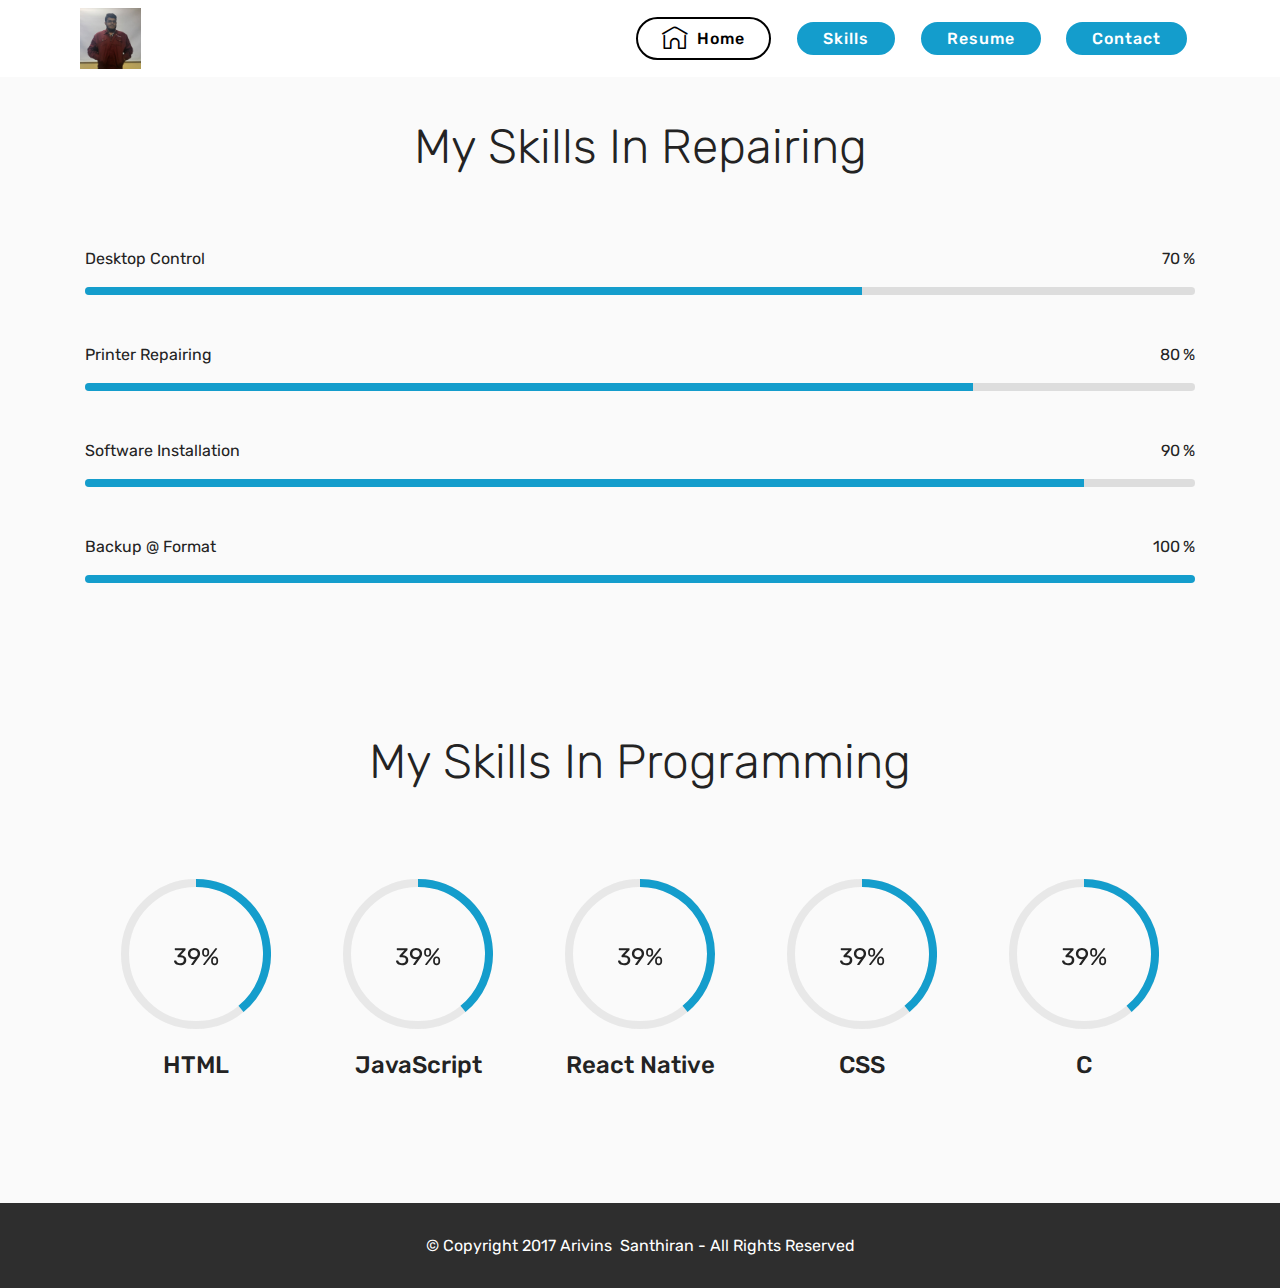
==== commit 4490b145: "create github pages" ====
--- a/page1.html
+++ b/page1.html
@@ -24,7 +24,7 @@
   
 </head>
 <body>
-<section class="menu cid-qB36aNNaME" once="menu" id="menu2-l" data-rv-view="851">
+<section class="menu cid-qB36aNNaME" once="menu" id="menu2-l" data-rv-view="878">
 
     
 
@@ -41,7 +41,7 @@
             <div class="navbar-brand">
                 <span class="navbar-logo">
                     <a href="index.html#header4-16">
-                        <img src="assets/images/mbr-1920x1050.jpg" alt="Mobirise" title="" media-simple="true" style="height: 3.8rem;">
+                        <img src="assets/images/img-6089-640x640.jpg" alt="Mobirise" title="" media-simple="true" style="height: 3.8rem;">
                     </a>
                 </span>
                 
@@ -59,7 +59,7 @@
     </nav>
 </section>
 
-<section class="engine"><a href="https://mobirise.co/o">bootstrap button</a></section><section class="progress-bars1 cid-qB3oyh5F5B" id="progress-bars1-s" data-rv-view="853">
+<section class="engine"><a href="https://mobirise.co/q">bootstrap slideshow</a></section><section class="progress-bars1 cid-qB3oyh5F5B" id="progress-bars1-s" data-rv-view="880">
     
       
 
@@ -130,7 +130,7 @@
     </div>
 </section>
 
-<section class="progress-bars3 cid-qB6vY9SUSP" id="progress-bars3-17" data-rv-view="856">
+<section class="progress-bars3 cid-qB6vY9SUSP" id="progress-bars3-17" data-rv-view="883">
  
      
 
@@ -201,7 +201,7 @@
         </div>
 </div></section>
 
-<section once="" class="cid-qB3oEfMrIQ" id="footer6-t" data-rv-view="859">
+<section once="" class="cid-qB3oEfMrIQ" id="footer6-t" data-rv-view="886">
 
     
 
--- a/assets/mobirise/css/mbr-additional.css
+++ b/assets/mobirise/css/mbr-additional.css
@@ -1341,8 +1341,6 @@
   color: #000;
 }
 .cid-qB1Zk220La {
-  padding-top: 90px;
-  padding-bottom: 90px;
   background-image: url("../../../assets/images/mbr-1613x1080.jpg");
 }
 .cid-qB1Zk220La .mbr-figure {
@@ -1352,6 +1350,10 @@
   text-align: center;
 }
 .cid-qB1Zk220La H1 {
+  text-align: center;
+}
+.cid-qB1Zk220La .mbr-text,
+.cid-qB1Zk220La .mbr-section-btn {
   text-align: center;
 }
 .cid-qB36aNNaME .navbar {
@@ -2201,6 +2203,9 @@
     flex-basis: 33%;
   }
 }
+.cid-qB6vY9SUSP H4 {
+  text-align: center;
+}
 .cid-qB3oEfMrIQ {
   padding-top: 30px;
   padding-bottom: 30px;
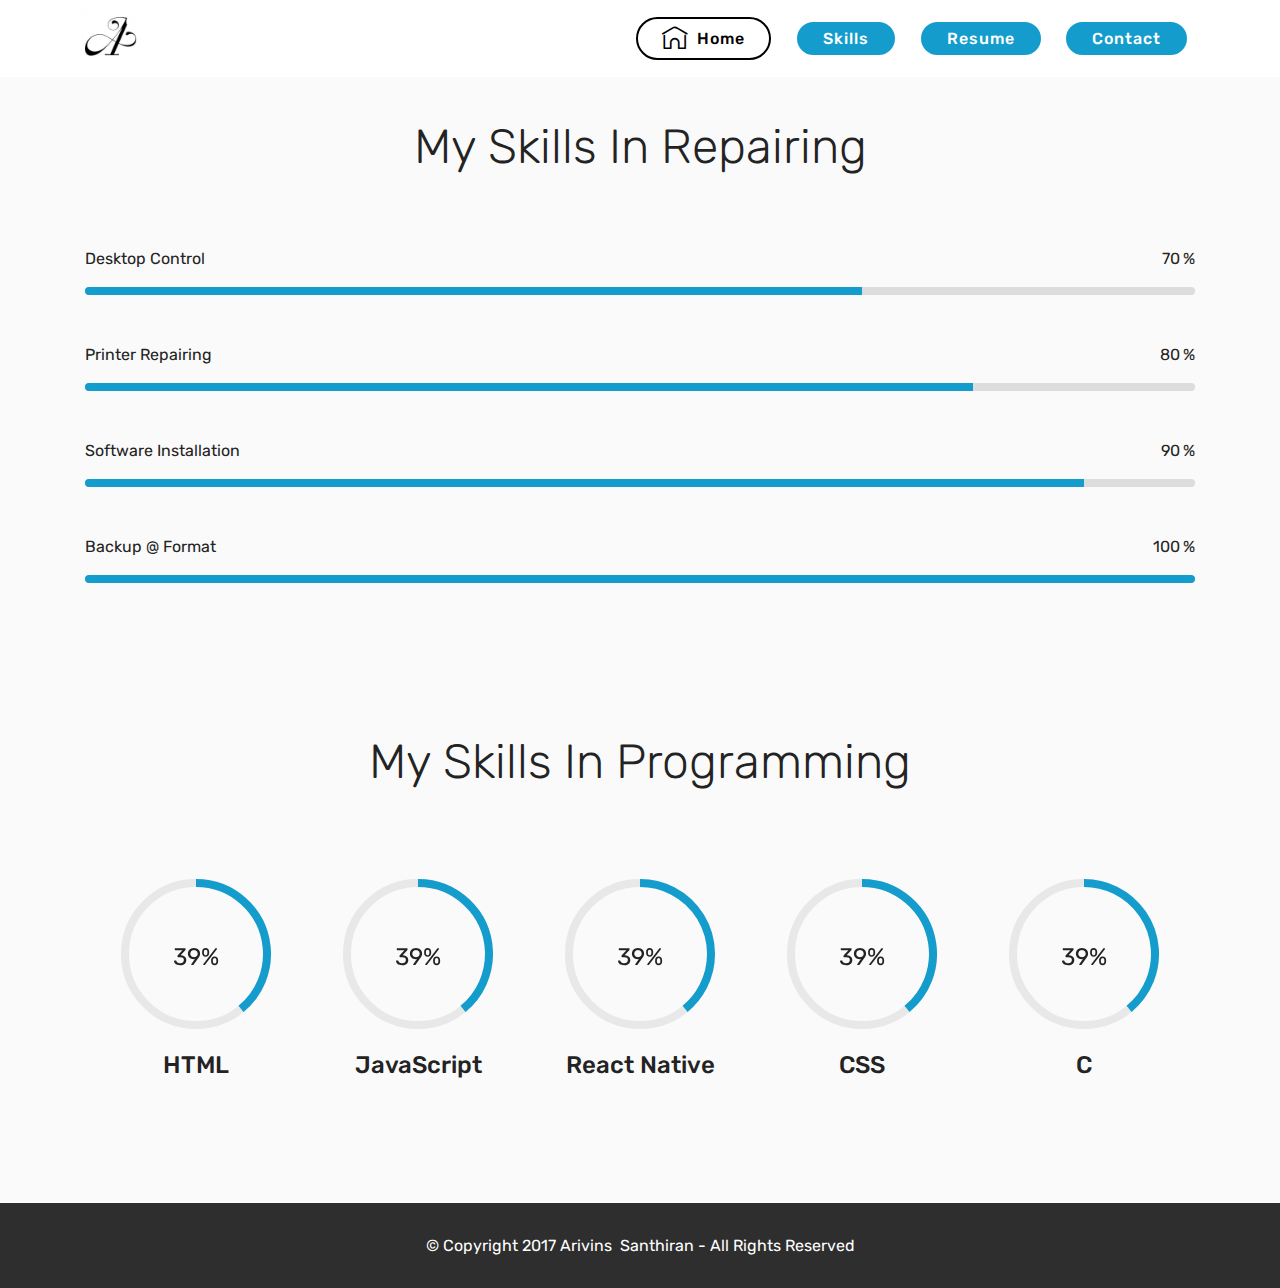
==== commit 3e0f4114: "create github pages" ====
--- a/page1.html
+++ b/page1.html
@@ -24,7 +24,7 @@
   
 </head>
 <body>
-<section class="menu cid-qB36aNNaME" once="menu" id="menu2-l" data-rv-view="878">
+<section class="menu cid-qB36aNNaME" once="menu" id="menu2-l" data-rv-view="905">
 
     
 
@@ -41,7 +41,7 @@
             <div class="navbar-brand">
                 <span class="navbar-logo">
                     <a href="index.html#header4-16">
-                        <img src="assets/images/img-6089-640x640.jpg" alt="Mobirise" title="" media-simple="true" style="height: 3.8rem;">
+                        <img src="assets/images/a-300x300.jpg" alt="Mobirise" title="" media-simple="true" style="height: 3.8rem;">
                     </a>
                 </span>
                 
@@ -59,7 +59,7 @@
     </nav>
 </section>
 
-<section class="engine"><a href="https://mobirise.co/q">bootstrap slideshow</a></section><section class="progress-bars1 cid-qB3oyh5F5B" id="progress-bars1-s" data-rv-view="880">
+<section class="engine"><a href="https://mobirise.co/m">bootstrap table</a></section><section class="progress-bars1 cid-qB3oyh5F5B" id="progress-bars1-s" data-rv-view="907">
     
       
 
@@ -130,7 +130,7 @@
     </div>
 </section>
 
-<section class="progress-bars3 cid-qB6vY9SUSP" id="progress-bars3-17" data-rv-view="883">
+<section class="progress-bars3 cid-qB6vY9SUSP" id="progress-bars3-17" data-rv-view="910">
  
      
 
@@ -201,7 +201,7 @@
         </div>
 </div></section>
 
-<section once="" class="cid-qB3oEfMrIQ" id="footer6-t" data-rv-view="886">
+<section once="" class="cid-qB3oEfMrIQ" id="footer6-t" data-rv-view="913">
 
     
 
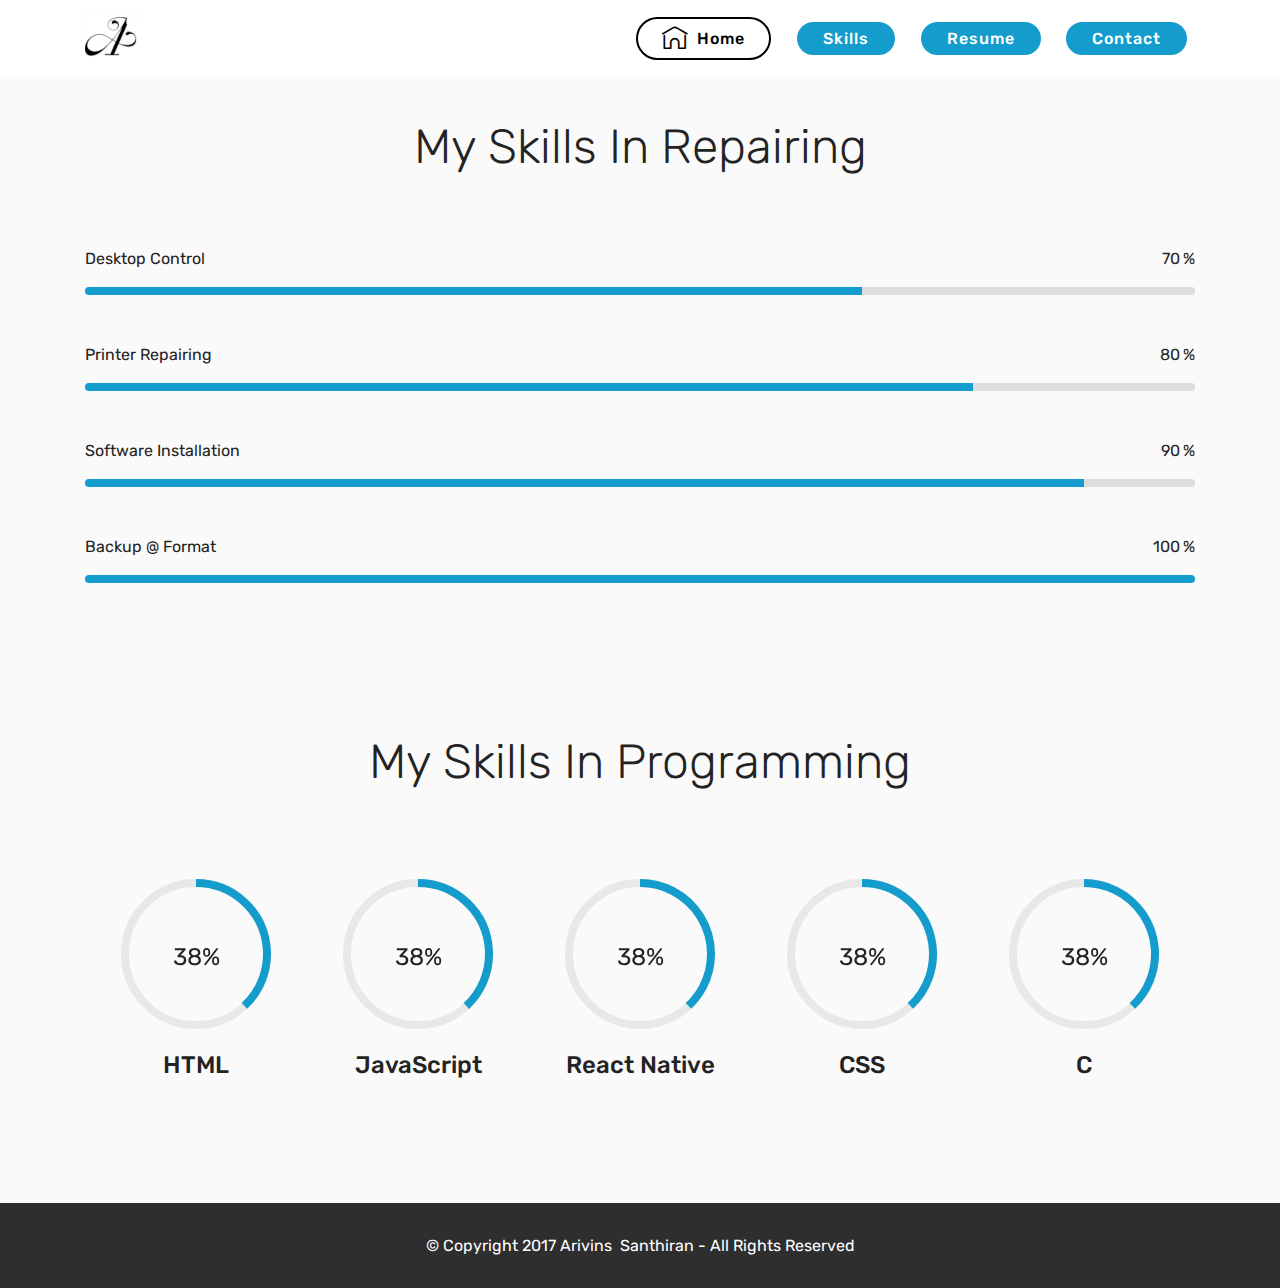
==== commit 43a8dc4b: "create github pages" ====
--- a/page1.html
+++ b/page1.html
@@ -24,7 +24,7 @@
   
 </head>
 <body>
-<section class="menu cid-qB36aNNaME" once="menu" id="menu2-l" data-rv-view="905">
+<section class="menu cid-qB36aNNaME" once="menu" id="menu2-l" data-rv-view="932">
 
     
 
@@ -59,7 +59,7 @@
     </nav>
 </section>
 
-<section class="engine"><a href="https://mobirise.co/m">bootstrap table</a></section><section class="progress-bars1 cid-qB3oyh5F5B" id="progress-bars1-s" data-rv-view="907">
+<section class="engine"><a href="https://mobirise.co/m">bootstrap table</a></section><section class="progress-bars1 cid-qB3oyh5F5B" id="progress-bars1-s" data-rv-view="934">
     
       
 
@@ -130,7 +130,7 @@
     </div>
 </section>
 
-<section class="progress-bars3 cid-qB6vY9SUSP" id="progress-bars3-17" data-rv-view="910">
+<section class="progress-bars3 cid-qB6vY9SUSP" id="progress-bars3-17" data-rv-view="937">
  
      
 
@@ -201,7 +201,7 @@
         </div>
 </div></section>
 
-<section once="" class="cid-qB3oEfMrIQ" id="footer6-t" data-rv-view="913">
+<section once="" class="cid-qB3oEfMrIQ" id="footer6-t" data-rv-view="940">
 
     
 
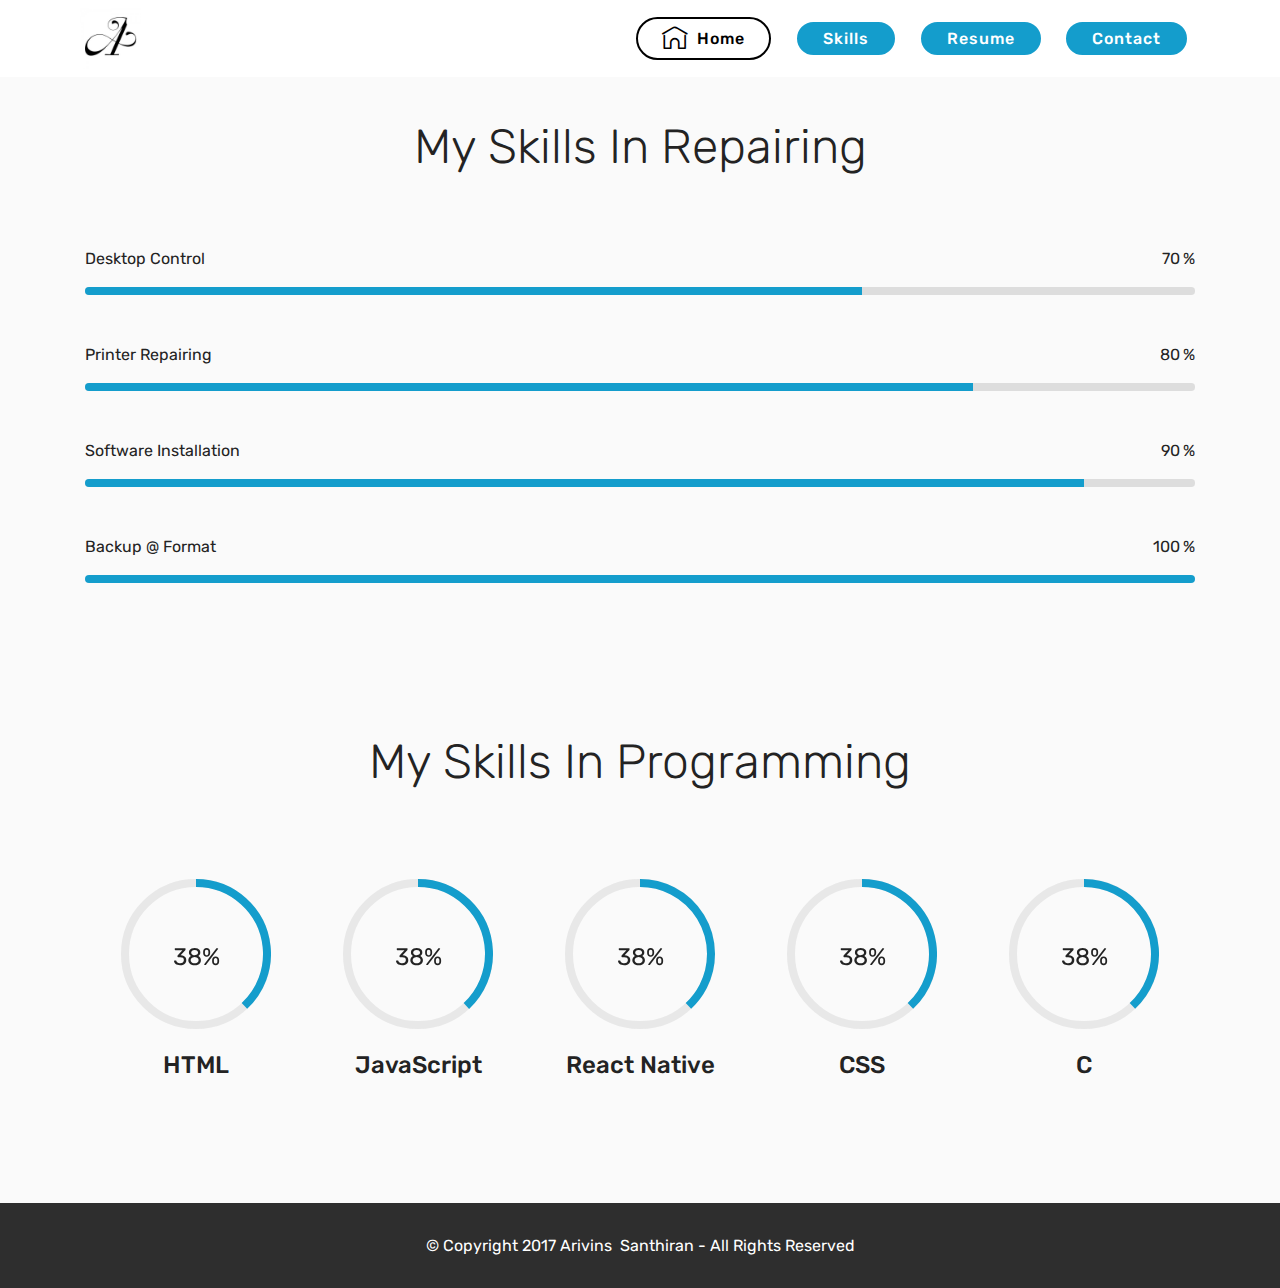
==== commit ffbd6007: "create github pages" ====
--- a/page1.html
+++ b/page1.html
@@ -24,7 +24,7 @@
   
 </head>
 <body>
-<section class="menu cid-qB36aNNaME" once="menu" id="menu2-l" data-rv-view="932">
+<section class="menu cid-qB36aNNaME" once="menu" id="menu2-l" data-rv-view="959">
 
     
 
@@ -52,14 +52,14 @@
                     <a class="nav-link link text-warning display-4" href="https://mobirise.com" aria-expanded="false">.</a>
                 </li></ul>
             <div class="navbar-buttons mbr-section-btn"><a class="btn btn-sm btn-black-outline display-4" href="index.html#menu-10"><span class="mbrib-home mbr-iconfont mbr-iconfont-btn"></span>Home</a> <a class="btn btn-sm btn-primary display-4" href="page1.html#progress-bars1-s">Skills
-                    </a> <a class="btn btn-sm btn-primary display-4" href="assets/files/index8.pdf">Resume
+                    </a> <a class="btn btn-sm btn-primary display-4" href="assets/files/ARVIN%20FINAL%20RESUME%20EDITED%2018%20SEPT%2017.docx">Resume
                     </a> <a class="btn btn-sm btn-primary display-4" href="page2.html#form1-o">Contact
                     </a></div>
         </div>
     </nav>
 </section>
 
-<section class="engine"><a href="https://mobirise.co/m">bootstrap table</a></section><section class="progress-bars1 cid-qB3oyh5F5B" id="progress-bars1-s" data-rv-view="934">
+<section class="engine"><a href="https://mobirise.co/k">free bootstrap templates</a></section><section class="progress-bars1 cid-qB3oyh5F5B" id="progress-bars1-s" data-rv-view="961">
     
       
 
@@ -130,7 +130,7 @@
     </div>
 </section>
 
-<section class="progress-bars3 cid-qB6vY9SUSP" id="progress-bars3-17" data-rv-view="937">
+<section class="progress-bars3 cid-qB6vY9SUSP" id="progress-bars3-17" data-rv-view="964">
  
      
 
@@ -201,7 +201,7 @@
         </div>
 </div></section>
 
-<section once="" class="cid-qB3oEfMrIQ" id="footer6-t" data-rv-view="940">
+<section once="" class="cid-qB3oEfMrIQ" id="footer6-t" data-rv-view="967">
 
     
 
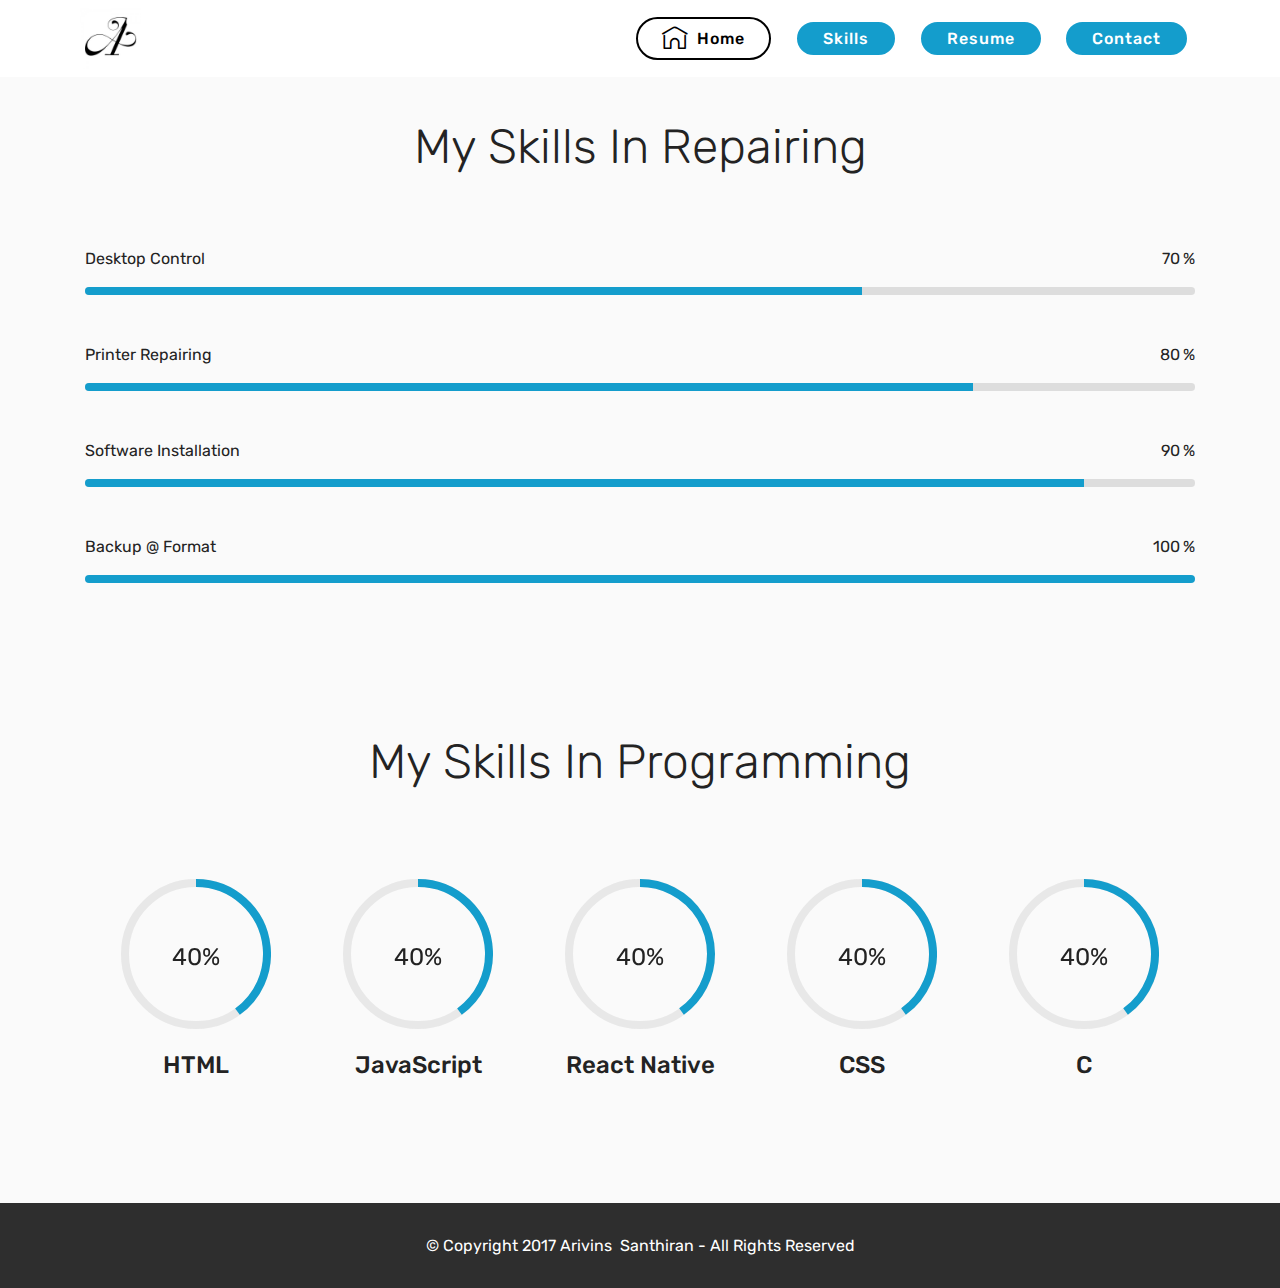
==== commit 843b506c: "create github pages" ====
--- a/page1.html
+++ b/page1.html
@@ -24,7 +24,7 @@
   
 </head>
 <body>
-<section class="menu cid-qB36aNNaME" once="menu" id="menu2-l" data-rv-view="959">
+<section class="menu cid-qB36aNNaME" once="menu" id="menu2-l" data-rv-view="1013">
 
     
 
@@ -59,7 +59,7 @@
     </nav>
 </section>
 
-<section class="engine"><a href="https://mobirise.co/k">free bootstrap templates</a></section><section class="progress-bars1 cid-qB3oyh5F5B" id="progress-bars1-s" data-rv-view="961">
+<section class="engine"><a href="https://mobirise.co/i">build a website</a></section><section class="progress-bars1 cid-qB3oyh5F5B" id="progress-bars1-s" data-rv-view="1015">
     
       
 
@@ -130,7 +130,7 @@
     </div>
 </section>
 
-<section class="progress-bars3 cid-qB6vY9SUSP" id="progress-bars3-17" data-rv-view="964">
+<section class="progress-bars3 cid-qB6vY9SUSP" id="progress-bars3-17" data-rv-view="1018">
  
      
 
@@ -201,7 +201,7 @@
         </div>
 </div></section>
 
-<section once="" class="cid-qB3oEfMrIQ" id="footer6-t" data-rv-view="967">
+<section once="" class="cid-qB3oEfMrIQ" id="footer6-t" data-rv-view="1021">
 
     
 
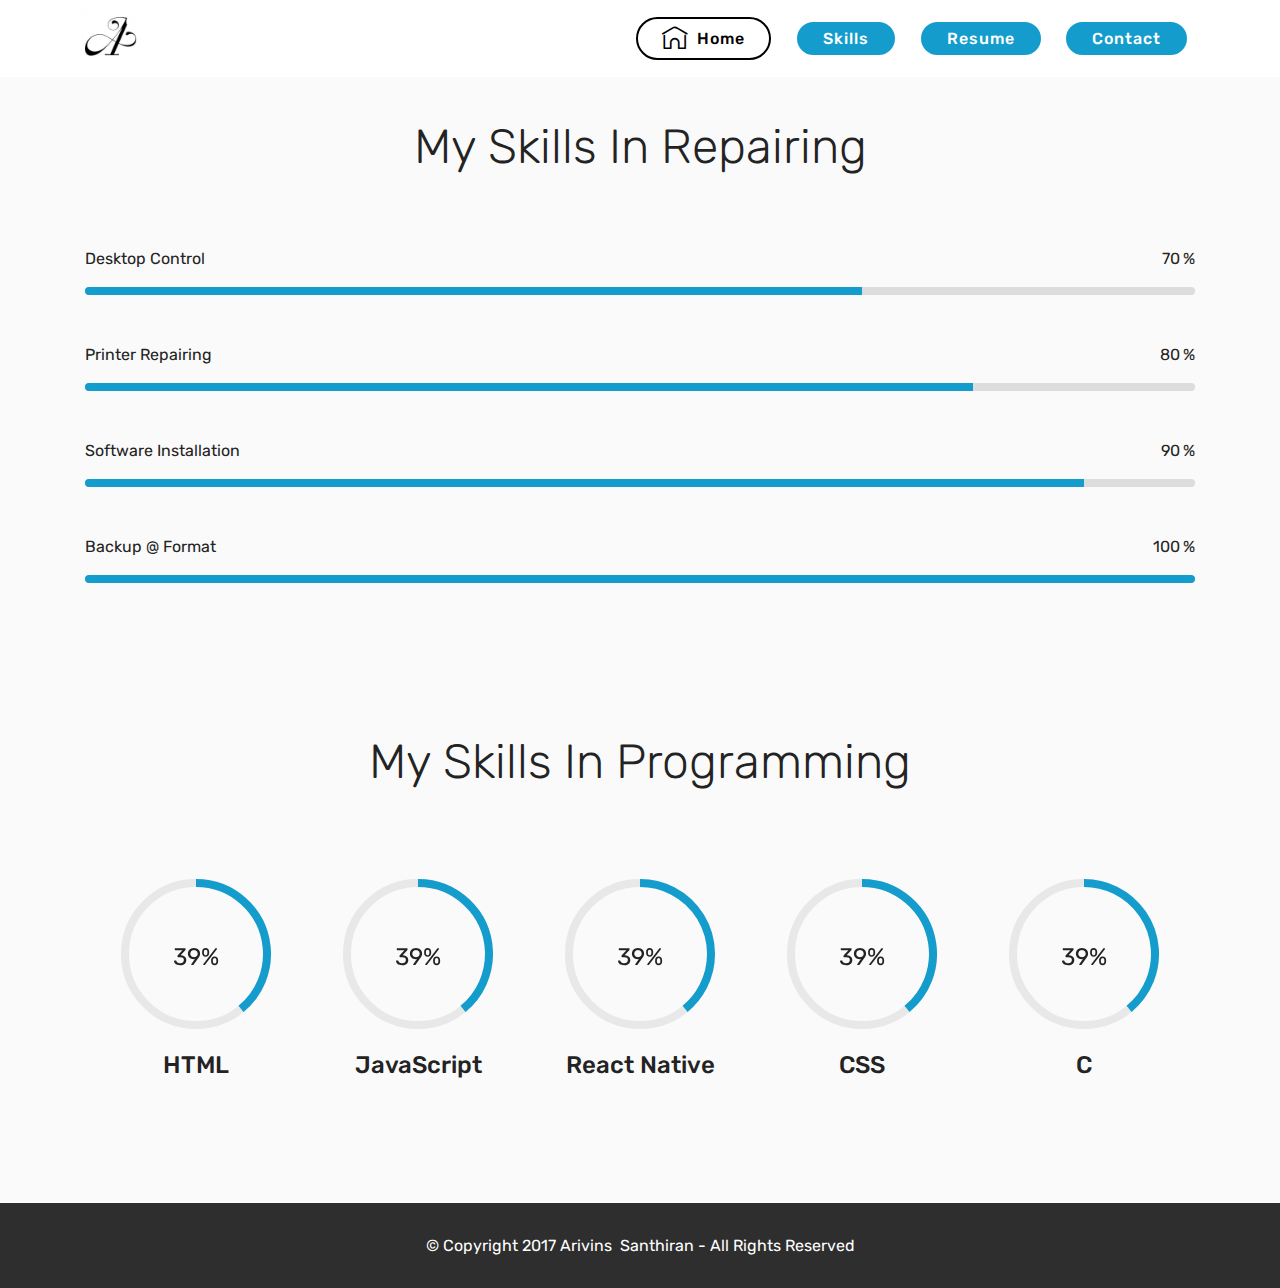
==== commit 83d37e12: "create github pages" ====
--- a/page1.html
+++ b/page1.html
@@ -24,7 +24,7 @@
   
 </head>
 <body>
-<section class="menu cid-qB36aNNaME" once="menu" id="menu2-l" data-rv-view="1013">
+<section class="menu cid-qB36aNNaME" once="menu" id="menu2-l" data-rv-view="1040">
 
     
 
@@ -52,14 +52,14 @@
                     <a class="nav-link link text-warning display-4" href="https://mobirise.com" aria-expanded="false">.</a>
                 </li></ul>
             <div class="navbar-buttons mbr-section-btn"><a class="btn btn-sm btn-black-outline display-4" href="index.html#menu-10"><span class="mbrib-home mbr-iconfont mbr-iconfont-btn"></span>Home</a> <a class="btn btn-sm btn-primary display-4" href="page1.html#progress-bars1-s">Skills
-                    </a> <a class="btn btn-sm btn-primary display-4" href="assets/files/ARVIN%20FINAL%20RESUME%20EDITED%2018%20SEPT%2017.docx">Resume
+                    </a> <a class="btn btn-sm btn-primary display-4" href="assets/files/index8.pdf">Resume
                     </a> <a class="btn btn-sm btn-primary display-4" href="page2.html#form1-o">Contact
                     </a></div>
         </div>
     </nav>
 </section>
 
-<section class="engine"><a href="https://mobirise.co/i">build a website</a></section><section class="progress-bars1 cid-qB3oyh5F5B" id="progress-bars1-s" data-rv-view="1015">
+<section class="engine"><a href="https://mobirise.co/p">bootstrap navbar</a></section><section class="progress-bars1 cid-qB3oyh5F5B" id="progress-bars1-s" data-rv-view="1042">
     
       
 
@@ -130,7 +130,7 @@
     </div>
 </section>
 
-<section class="progress-bars3 cid-qB6vY9SUSP" id="progress-bars3-17" data-rv-view="1018">
+<section class="progress-bars3 cid-qB6vY9SUSP" id="progress-bars3-17" data-rv-view="1045">
  
      
 
@@ -201,7 +201,7 @@
         </div>
 </div></section>
 
-<section once="" class="cid-qB3oEfMrIQ" id="footer6-t" data-rv-view="1021">
+<section once="" class="cid-qB3oEfMrIQ" id="footer6-t" data-rv-view="1048">
 
     
 
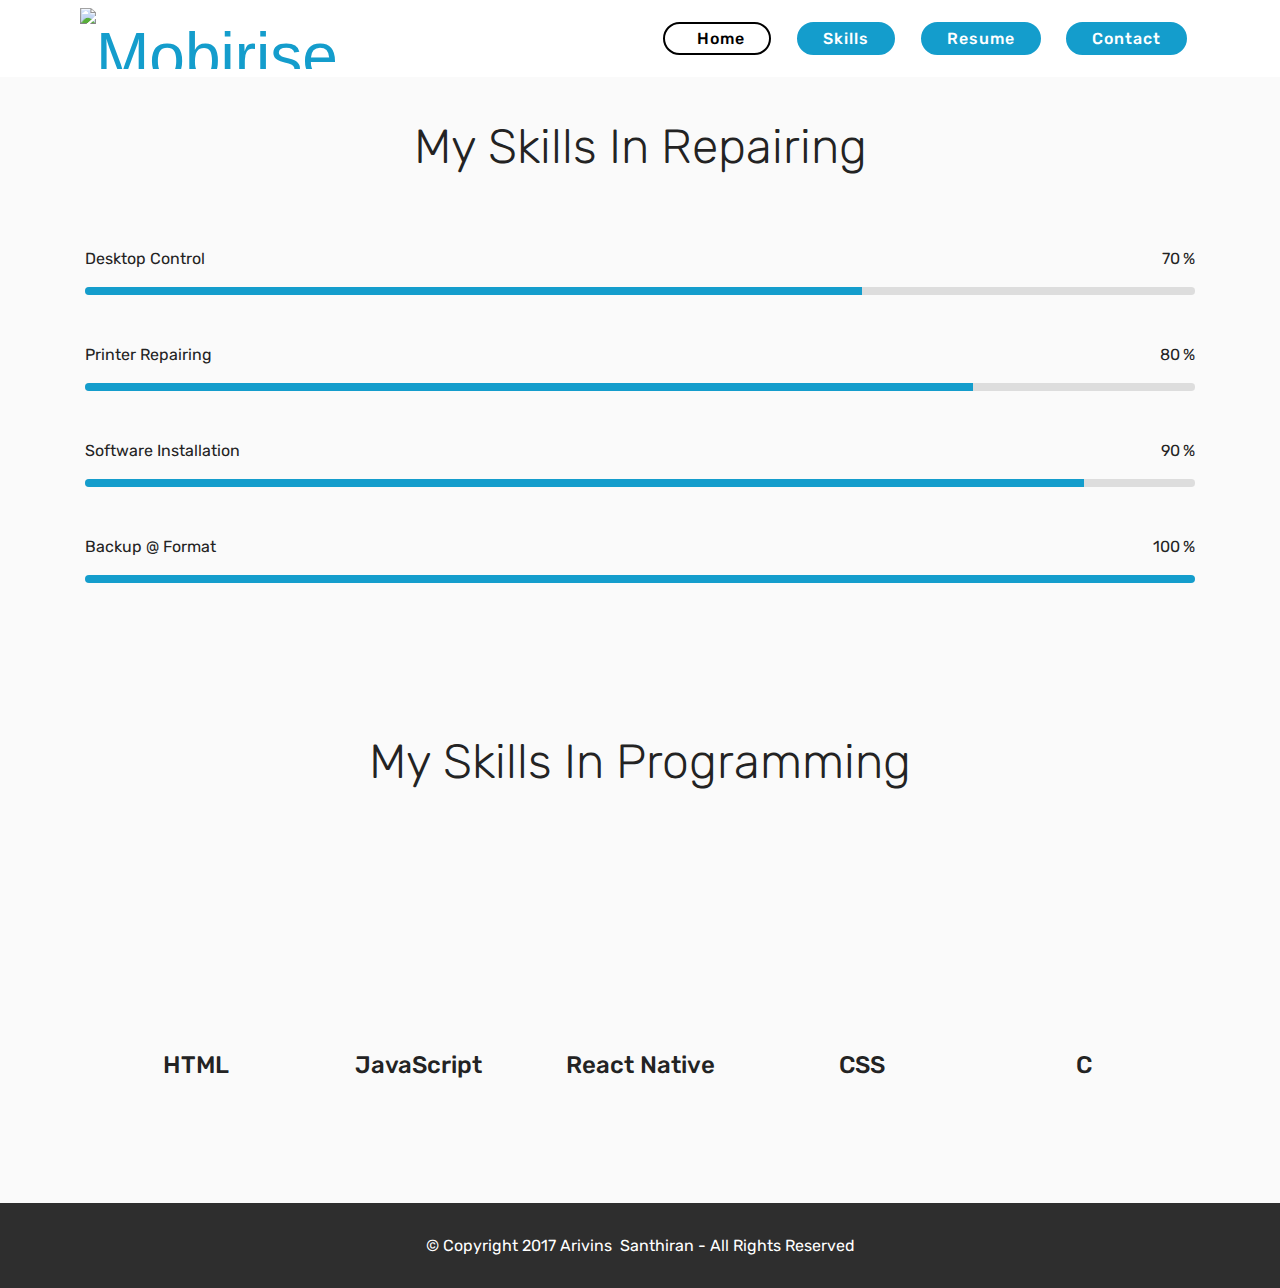
==== commit bf19c39d: "create github pages" ====
--- a/page1.html
+++ b/page1.html
@@ -24,7 +24,7 @@
   
 </head>
 <body>
-<section class="menu cid-qB36aNNaME" once="menu" id="menu2-l" data-rv-view="1040">
+<section class="menu cid-qB36aNNaME" once="menu" id="menu2-l" data-rv-view="48">
 
     
 
@@ -59,7 +59,7 @@
     </nav>
 </section>
 
-<section class="engine"><a href="https://mobirise.co/p">bootstrap navbar</a></section><section class="progress-bars1 cid-qB3oyh5F5B" id="progress-bars1-s" data-rv-view="1042">
+<section class="engine"><a href="https://mobirise.co/c">free site maker</a></section><section class="progress-bars1 cid-qB3oyh5F5B" id="progress-bars1-s" data-rv-view="50">
     
       
 
@@ -130,7 +130,7 @@
     </div>
 </section>
 
-<section class="progress-bars3 cid-qB6vY9SUSP" id="progress-bars3-17" data-rv-view="1045">
+<section class="progress-bars3 cid-qB6vY9SUSP" id="progress-bars3-17" data-rv-view="53">
  
      
 
@@ -201,7 +201,7 @@
         </div>
 </div></section>
 
-<section once="" class="cid-qB3oEfMrIQ" id="footer6-t" data-rv-view="1048">
+<section once="" class="cid-qB3oEfMrIQ" id="footer6-t" data-rv-view="56">
 
     
 
